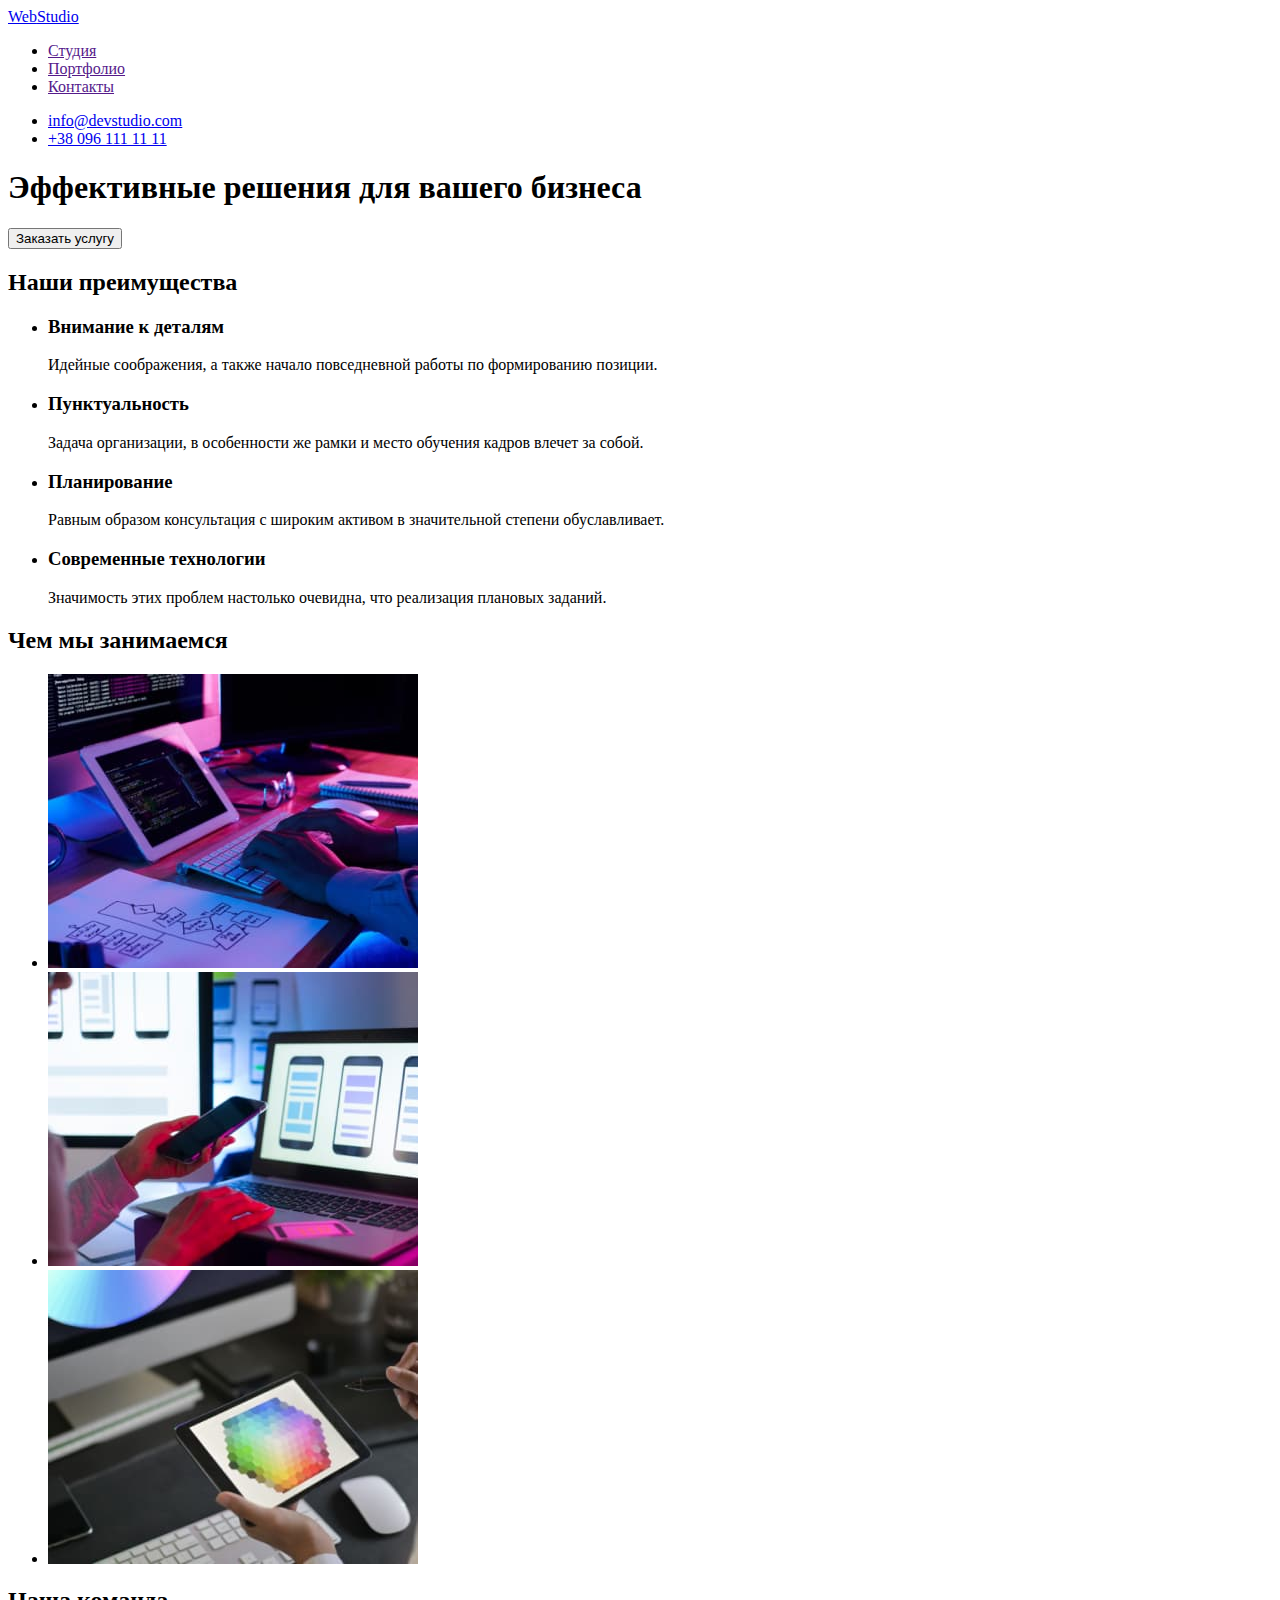
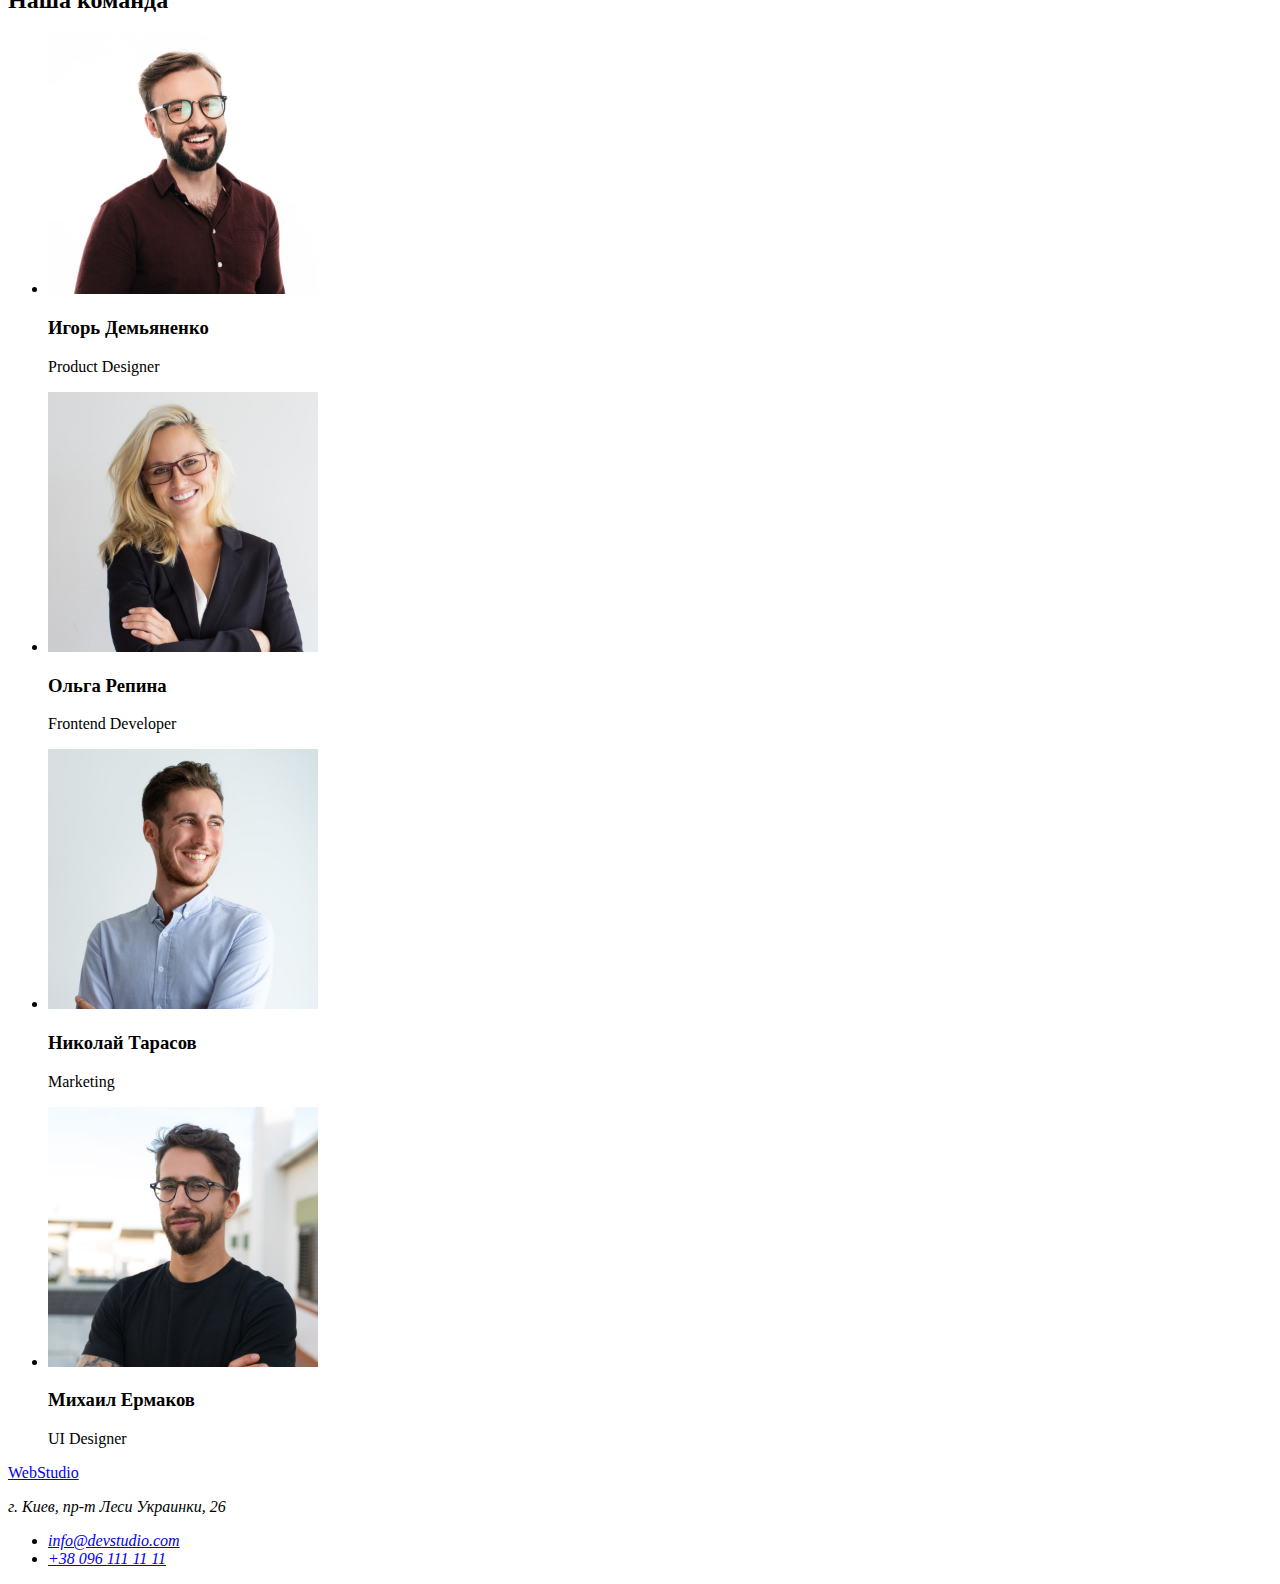
==== index.html @ da5e1a9e "подготовка" ====
<!doctype html>
<html lang="ru">
<head>
    <meta charset="utf-8">
    <meta name="viewport" content="width=device-width, initial-scale=1.0" />
    <title>Studio Main</title>
</head>
<body>
<!-- Шапка страницы -->
<header>
    <nav>
        <a href="#">
            <span>Web</span>Studio
        </a>
        <ul>
            <li> <a href="">Студия</a> </li>
            <li> <a href="">Портфолио</a></li>
            <li> <a href="">Контакты</a></li>
        </ul>
    </nav>
        <ul>
            <li> <a href="mailto:info@devstudio.com">info@devstudio.com</a> </li>
            <li> <a href="tel:+380961111111">+38 096 111 11 11</a> </li>
        </ul>
    
</header>

<main>
<!-- Герой -->
<section>
    <h1>Эффективные решения для вашего бизнеса</h1>
    <!-- Если кнопка -->
    <button type="button">Заказать услугу</button>

    <!-- Если ссылка -->
    <!-- <a href="">Заказать услугу</a> -->
</section>

<!-- Наши преимущества -->
<section>
    <h2>Наши преимущества</h2> <!--убрать (скрыть) в CSS -->
    <ul>
        <li>
            <h3>Внимание к деталям</h3>
            <p>Идейные соображения, а также начало повседневной работы по формированию позиции.</p>
        </li>
        <li>
            <h3>Пунктуальность</h3>
            <p>Задача организации, в особенности же рамки и место обучения кадров влечет за собой.</p>
        </li>
        <li>
            <h3>Планирование</h3>
            <p>Равным образом консультация с широким активом в значительной степени обуславливает.</p>
        </li>
        <li>
            <h3>Современные технологии</h3>
            <p>Значимость этих проблем настолько очевидна, что реализация плановых заданий.</p>
        </li>
    </ul>
</section>

<!-- Чем занимаемся -->
<section>
    <h2>Чем мы занимаемся</h2>
    <ul>
       <li><img src="/images/1-develop.jpg" alt="Процесс расработки проекта" width="370"/></li>
       <li><img src="/images/2-mobile.jpg" alt="Адаптация для мобильных устройств" width="370"/></li>
       <li><img src="/images/3-design.jpg" alt="Разработка дизайна" width="370"/></li>
    </ul>
</section>

<!-- Наша команда -->
<section>
    <h2>Наша команда</h2>
    <ul>
        <li>
            <img src="/images/4-Ihor-Demianko.jpg" alt="фото Игорь Демьяненко" width="270"/>
            <h3>Игорь Демьяненко</h3>
            <p>Product Designer</p>
        </li>
        <li>
            <img src="/images/5-Olga-Repina.jpg" alt="фото Ольга Репина" width="270"/>
            <h3>Ольга Репина</h3>
            <p>Frontend Developer</p>
        </li>
        <li>
            <img src="/images/6-Nicolay-Tarasov.jpg" alt="фото Николай Тарасов" width="270"/>
            <h3>Николай Тарасов</h3>
            <p>Marketing</p>
        </li>
        <li>
            <img src="/images/7-Mike-Ermakov.jpg" alt="фото Михаил Ермаков" width="270"/>
            <h3>Михаил Ермаков</h3>
            <p>UI Designer</p>
        </li>
    </ul>
</section>
</main>

<!-- Подвал -->
<footer>
    <a href="#">
        <span>Web</span>Studio
    </a>
    <address>
        <p>г. Киев, пр-т Леси Украинки, 26</p>
        <ul>
            <li> <a href="mailto:info@devstudio.com">info@devstudio.com</a> </li>
            <li> <a href="tel:+380961111111">+38 096 111 11 11</a> </li>
        </ul>
    </address>
</footer>

</body>

</html>
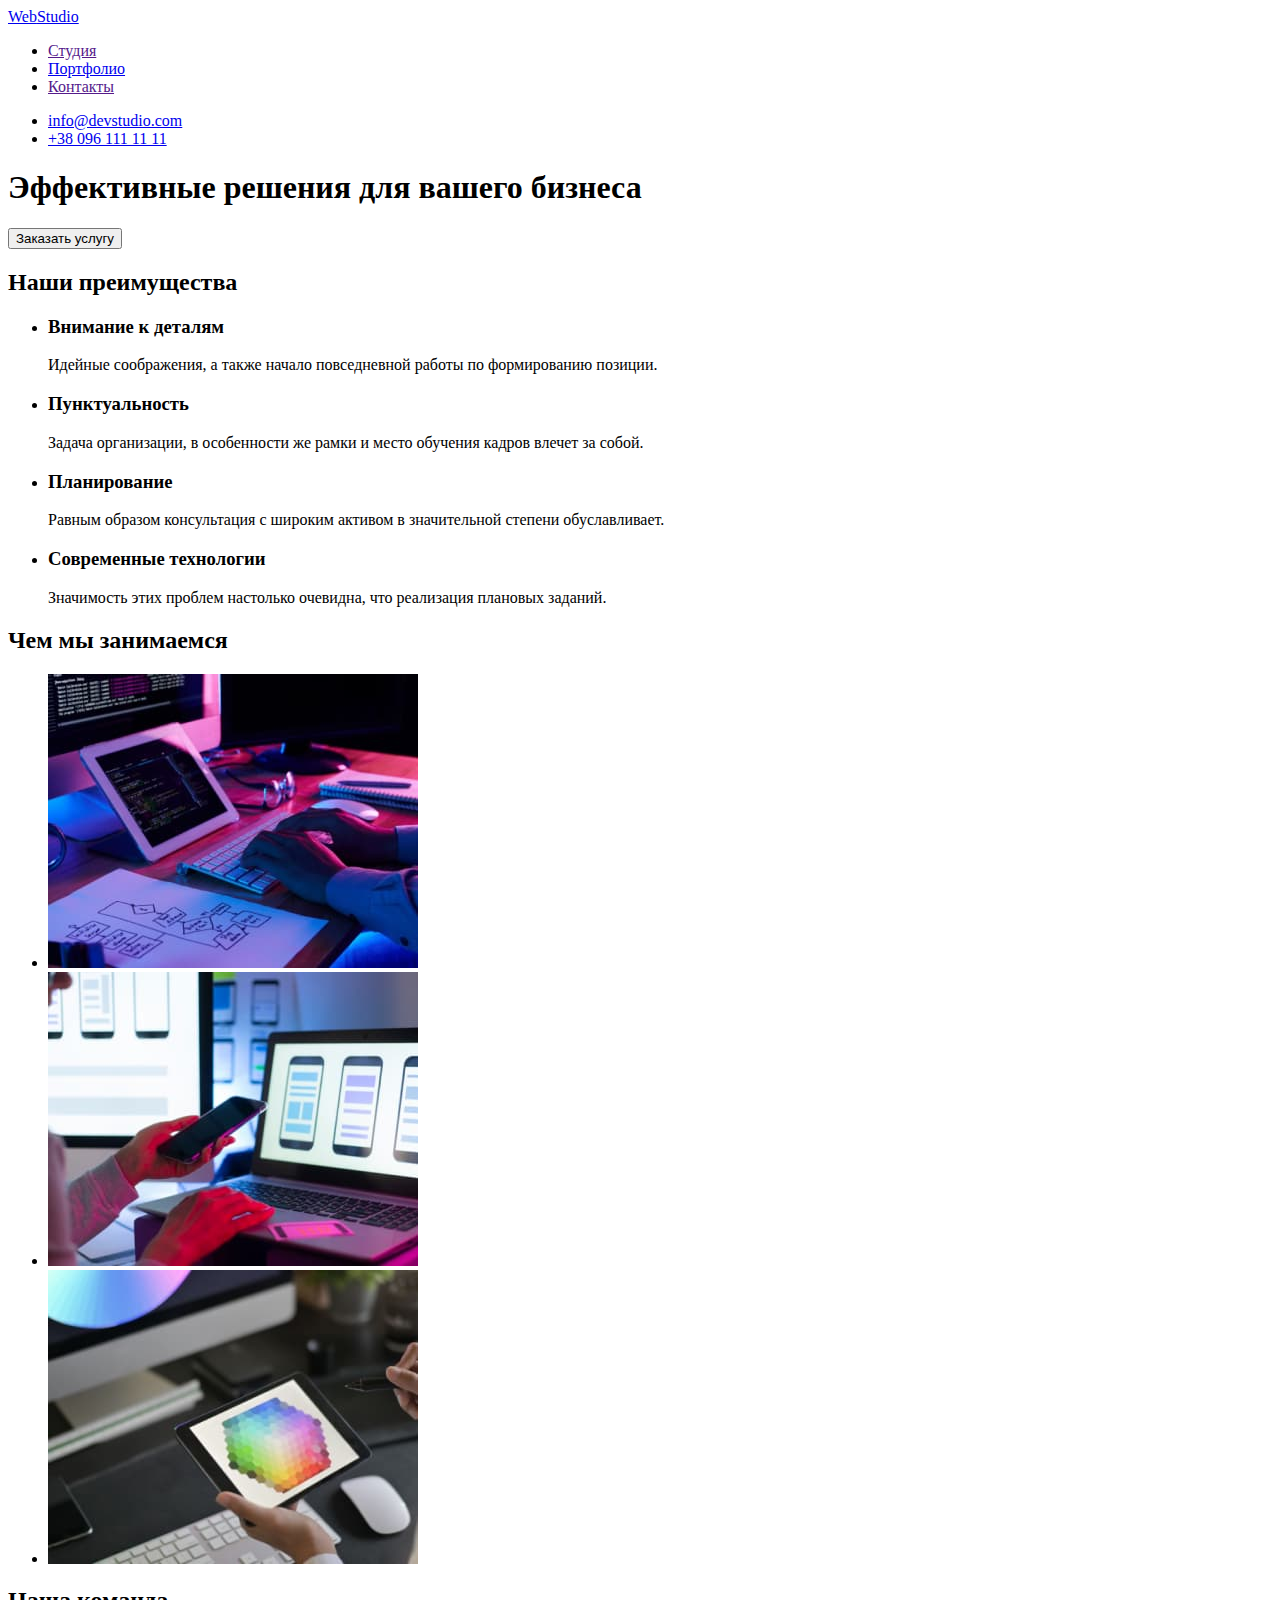
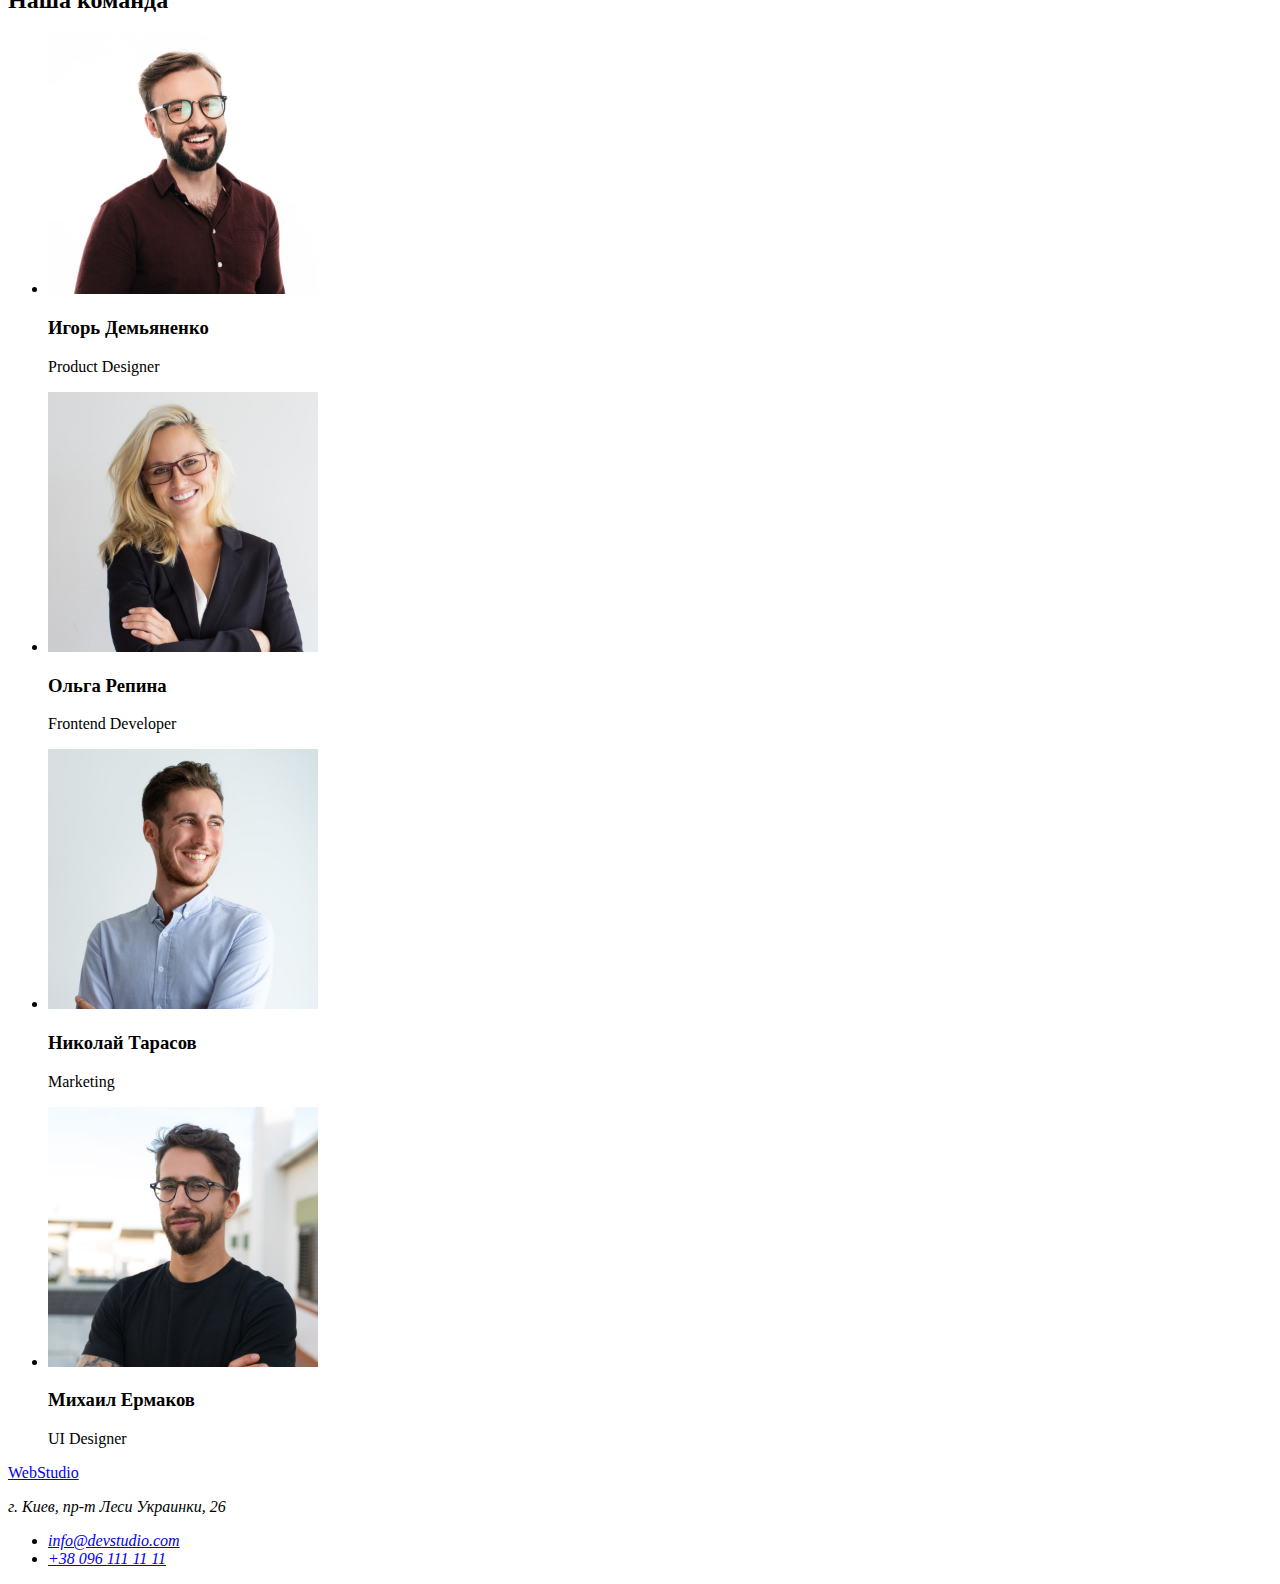
==== commit ed3abe54: "ДЗ-2 HTML разметка страниц" ====
--- a/index.html
+++ b/index.html
@@ -14,7 +14,7 @@
         </a>
         <ul>
             <li> <a href="">Студия</a> </li>
-            <li> <a href="">Портфолио</a></li>
+            <li> <a href="/portfolio.html">Портфолио</a></li>
             <li> <a href="">Контакты</a></li>
         </ul>
     </nav>
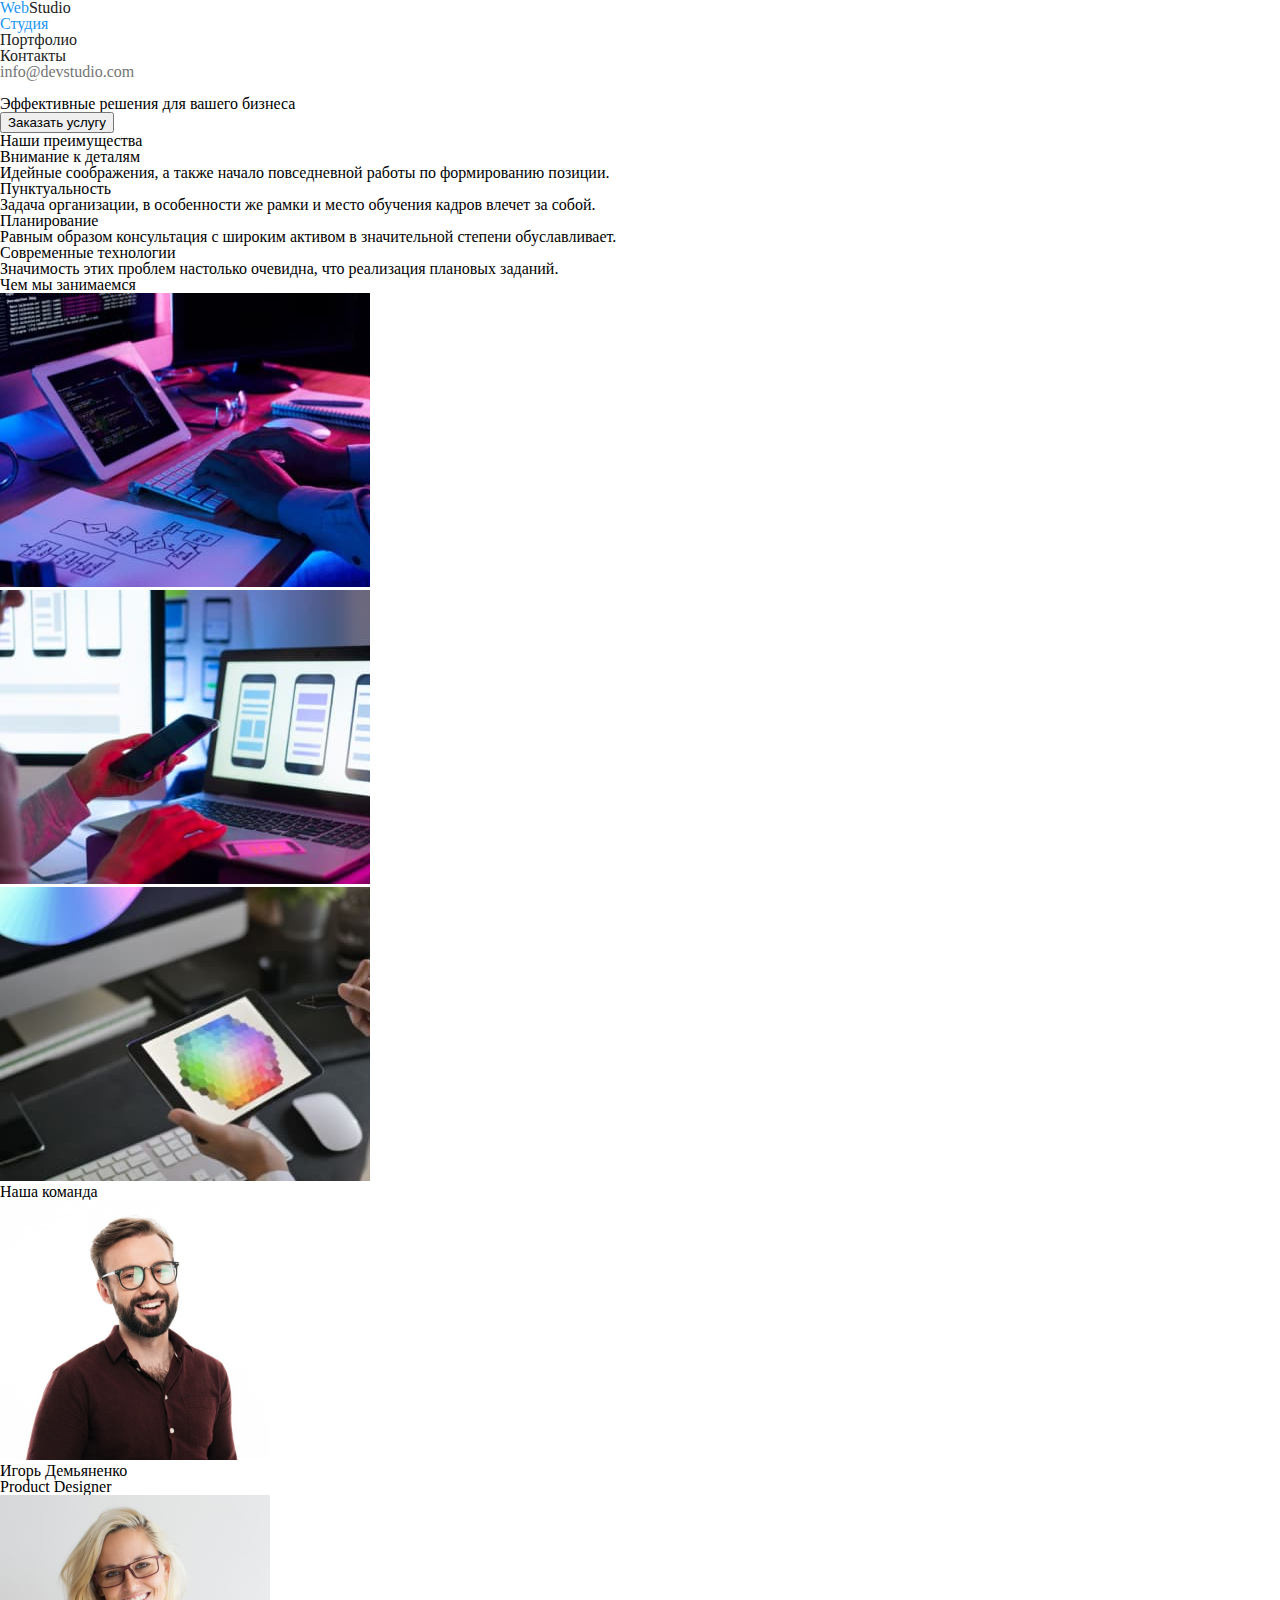
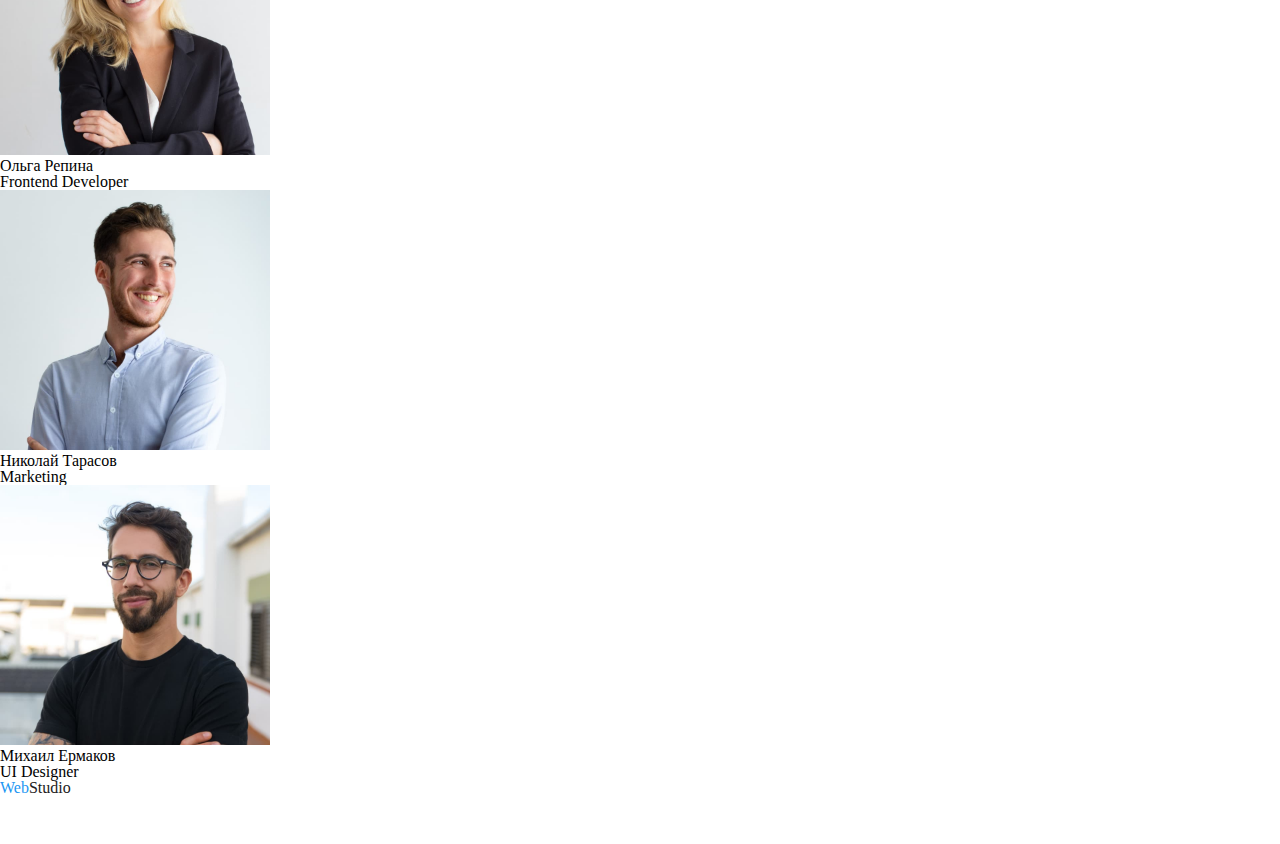
==== commit 1b21a2d2: "Цвета Header&Footer" ====
--- a/index.html
+++ b/index.html
@@ -3,40 +3,40 @@
 <head>
     <meta charset="utf-8">
     <meta name="viewport" content="width=device-width, initial-scale=1.0" />
+    <!-- <link rel="stylesheet" href="./css/normalize.css" /> -->
+    <link rel="stylesheet" href="./css/css-reset.css">
+    <link rel="stylesheet" href="./css/styles.css" />
     <title>Studio Main</title>
 </head>
 <body>
-<!-- Шапка страницы -->
-<header>
+<!-- Page header -->
+<header class="page-header">
     <nav>
-        <a href="#">
-            <span>Web</span>Studio
+        <a href="#" class="header-logo link">
+            <span class="colorized">Web</span>Studio
         </a>
-        <ul>
-            <li> <a href="">Студия</a> </li>
-            <li> <a href="/portfolio.html">Портфолио</a></li>
-            <li> <a href="">Контакты</a></li>
+        <ul class="site-nav list">
+            <li> <a href="" class="link current">Студия</a> </li>
+            <li> <a href="./portfolio.html" class="link">Портфолио</a></li>
+            <li> <a href="" class="link">Контакты</a></li>
         </ul>
     </nav>
-        <ul>
-            <li> <a href="mailto:info@devstudio.com">info@devstudio.com</a> </li>
-            <li> <a href="tel:+380961111111">+38 096 111 11 11</a> </li>
+        <ul class="contact list">
+            <li> <a href="mailto:info@devstudio.com" class="mail link">info@devstudio.com</a> </li>
+            <li> <a href="tel:+380961111111" class="tel link">+38 096 111 11 11</a> </li>
         </ul>
     
 </header>
 
 <main>
-<!-- Герой -->
+<!-- Hero -->
 <section>
     <h1>Эффективные решения для вашего бизнеса</h1>
     <!-- Если кнопка -->
     <button type="button">Заказать услугу</button>
-
-    <!-- Если ссылка -->
-    <!-- <a href="">Заказать услугу</a> -->
 </section>
 
-<!-- Наши преимущества -->
+<!-- Our advantages -->
 <section>
     <h2>Наши преимущества</h2> <!--убрать (скрыть) в CSS -->
     <ul>
@@ -59,37 +59,37 @@
     </ul>
 </section>
 
-<!-- Чем занимаемся -->
+<!-- Features -->
 <section>
     <h2>Чем мы занимаемся</h2>
     <ul>
-       <li><img src="/images/1-develop.jpg" alt="Процесс расработки проекта" width="370"/></li>
-       <li><img src="/images/2-mobile.jpg" alt="Адаптация для мобильных устройств" width="370"/></li>
-       <li><img src="/images/3-design.jpg" alt="Разработка дизайна" width="370"/></li>
+       <li><img src="./images/1-develop.jpg" alt="Процесс расработки проекта" width="370"/></li>
+       <li><img src="./images/2-mobile.jpg" alt="Адаптация для мобильных устройств" width="370"/></li>
+       <li><img src="./images/3-design.jpg" alt="Разработка дизайна" width="370"/></li>
     </ul>
 </section>
 
-<!-- Наша команда -->
+<!-- Our team -->
 <section>
     <h2>Наша команда</h2>
     <ul>
         <li>
-            <img src="/images/4-Ihor-Demianko.jpg" alt="фото Игорь Демьяненко" width="270"/>
+            <img src="./images/4-Ihor-Demianko.jpg" alt="фото Игорь Демьяненко" width="270"/>
             <h3>Игорь Демьяненко</h3>
             <p>Product Designer</p>
         </li>
         <li>
-            <img src="/images/5-Olga-Repina.jpg" alt="фото Ольга Репина" width="270"/>
+            <img src="./images/5-Olga-Repina.jpg" alt="фото Ольга Репина" width="270"/>
             <h3>Ольга Репина</h3>
             <p>Frontend Developer</p>
         </li>
         <li>
-            <img src="/images/6-Nicolay-Tarasov.jpg" alt="фото Николай Тарасов" width="270"/>
+            <img src="./images/6-Nicolay-Tarasov.jpg" alt="фото Николай Тарасов" width="270"/>
             <h3>Николай Тарасов</h3>
             <p>Marketing</p>
         </li>
         <li>
-            <img src="/images/7-Mike-Ermakov.jpg" alt="фото Михаил Ермаков" width="270"/>
+            <img src="./images/7-Mike-Ermakov.jpg" alt="фото Михаил Ермаков" width="270"/>
             <h3>Михаил Ермаков</h3>
             <p>UI Designer</p>
         </li>
@@ -97,16 +97,16 @@
 </section>
 </main>
 
-<!-- Подвал -->
-<footer>
-    <a href="#">
-        <span>Web</span>Studio
+<!-- Footer -->
+<footer class="page-footer">
+    <a href="#" class="footer-logo link">
+        <span class="colorized">Web</span>Studio
     </a>
-    <address>
-        <p>г. Киев, пр-т Леси Украинки, 26</p>
+    <address class="footer-address">
+        <p class="location">г. Киев, пр-т Леси Украинки, 26</p>
         <ul>
-            <li> <a href="mailto:info@devstudio.com">info@devstudio.com</a> </li>
-            <li> <a href="tel:+380961111111">+38 096 111 11 11</a> </li>
+            <li> <a href="mailto:info@devstudio.com" class="mail link">info@devstudio.com</a> </li>
+            <li> <a href="tel:+380961111111" class="tel link">+38 096 111 11 11</a> </li>
         </ul>
     </address>
 </footer>
--- a/css/styles.css
+++ b/css/styles.css
@@ -0,0 +1,101 @@
+/* палитра
+цвет логотипа, фон кнопки, активная ссылка навигации, 
+ховер мэйла (синий) #2196F3
+
+фон Button (Hover) (оттенок синего) #188CE8
+
+текст кнопки, заголовок героя  (белый) #FFFFFF 
+
++ фон секции-героя и футера (темный) #2F303A
+
++ основной цвет текста (черный) #212121
+
+цвет текста в параграфах, телефон и мэйл в хедере (серый) #757575
+
+цвет фона иконок наша команда (белый) #FFFFFF
+
+цвет фона секции наша команда #F5F4FA
+
+Портфолио:
+фон кнопки фильтра #F5F4FA
++цвет мэйла и тел в футере  rgba(255, 255, 255, 0.6);
+
+*/
+:root {
+  --primary-white-color: #ffffff;
+  --logo-colorized-symbols: #2196f3;
+  --page-bg-color: #ffffff;
+  --hero-bg-color: #2f303a;
+  --section-bg-color: #f5f4fa;
+  --current-page-color: #2196f3;
+  --current-btn-color: #2196f3;
+  --btn-hover-color: #188ce8;
+  --btn-bg-color: #f5f4fa;
+  --primary-text-color: #757575;
+  --title-text-color: #212121;
+  --footer-adress-color: rgba(255, 255, 255, 0.6);
+  --btn-bg-color: #f5f4fa;
+}
+
+/*::::::::::::::Body Styles:::::::::::::::::::::::*/
+.link {
+  text-decoration: none;
+}
+.list {
+  list-style: none;
+}
+/* ___Page header___ */
+
+/* Logo */
+.header-logo {
+  color: var(--title-text-color);
+}
+.header-logo .colorized {
+  color: var(--logo-colorized-symbols);
+}
+
+/* Site nav */
+.site-nav .link {
+  color: var(--title-text-color);
+}
+.site-nav .link:hover,
+.site-nav .link:focus {
+  color: var(--current-page-color);
+}
+.site-nav .link.current {
+  color: var(--current-page-color);
+}
+
+/* Contact */
+.contact .mail,
+.tel {
+  color: var(--primary-text-color);
+}
+.contact .mail:hover,
+.contact .mail:focus {
+  color: var(--current-page-color);
+}
+
+/*___Page Footer____*/
+
+/* Logo */
+.page-footer {
+}
+.footer-logo {
+  color: var(--title-text-color);
+}
+.footer-logo .colorized {
+  color: var(--logo-colorized-symbols);
+}
+
+/* Address */
+.footer-address {
+  color: var(--footer-adress-color);
+}
+.location {
+  color: var(--primary-white-color);
+}
+.mail,
+.tel {
+  color: var(--footer-adress-color);
+}
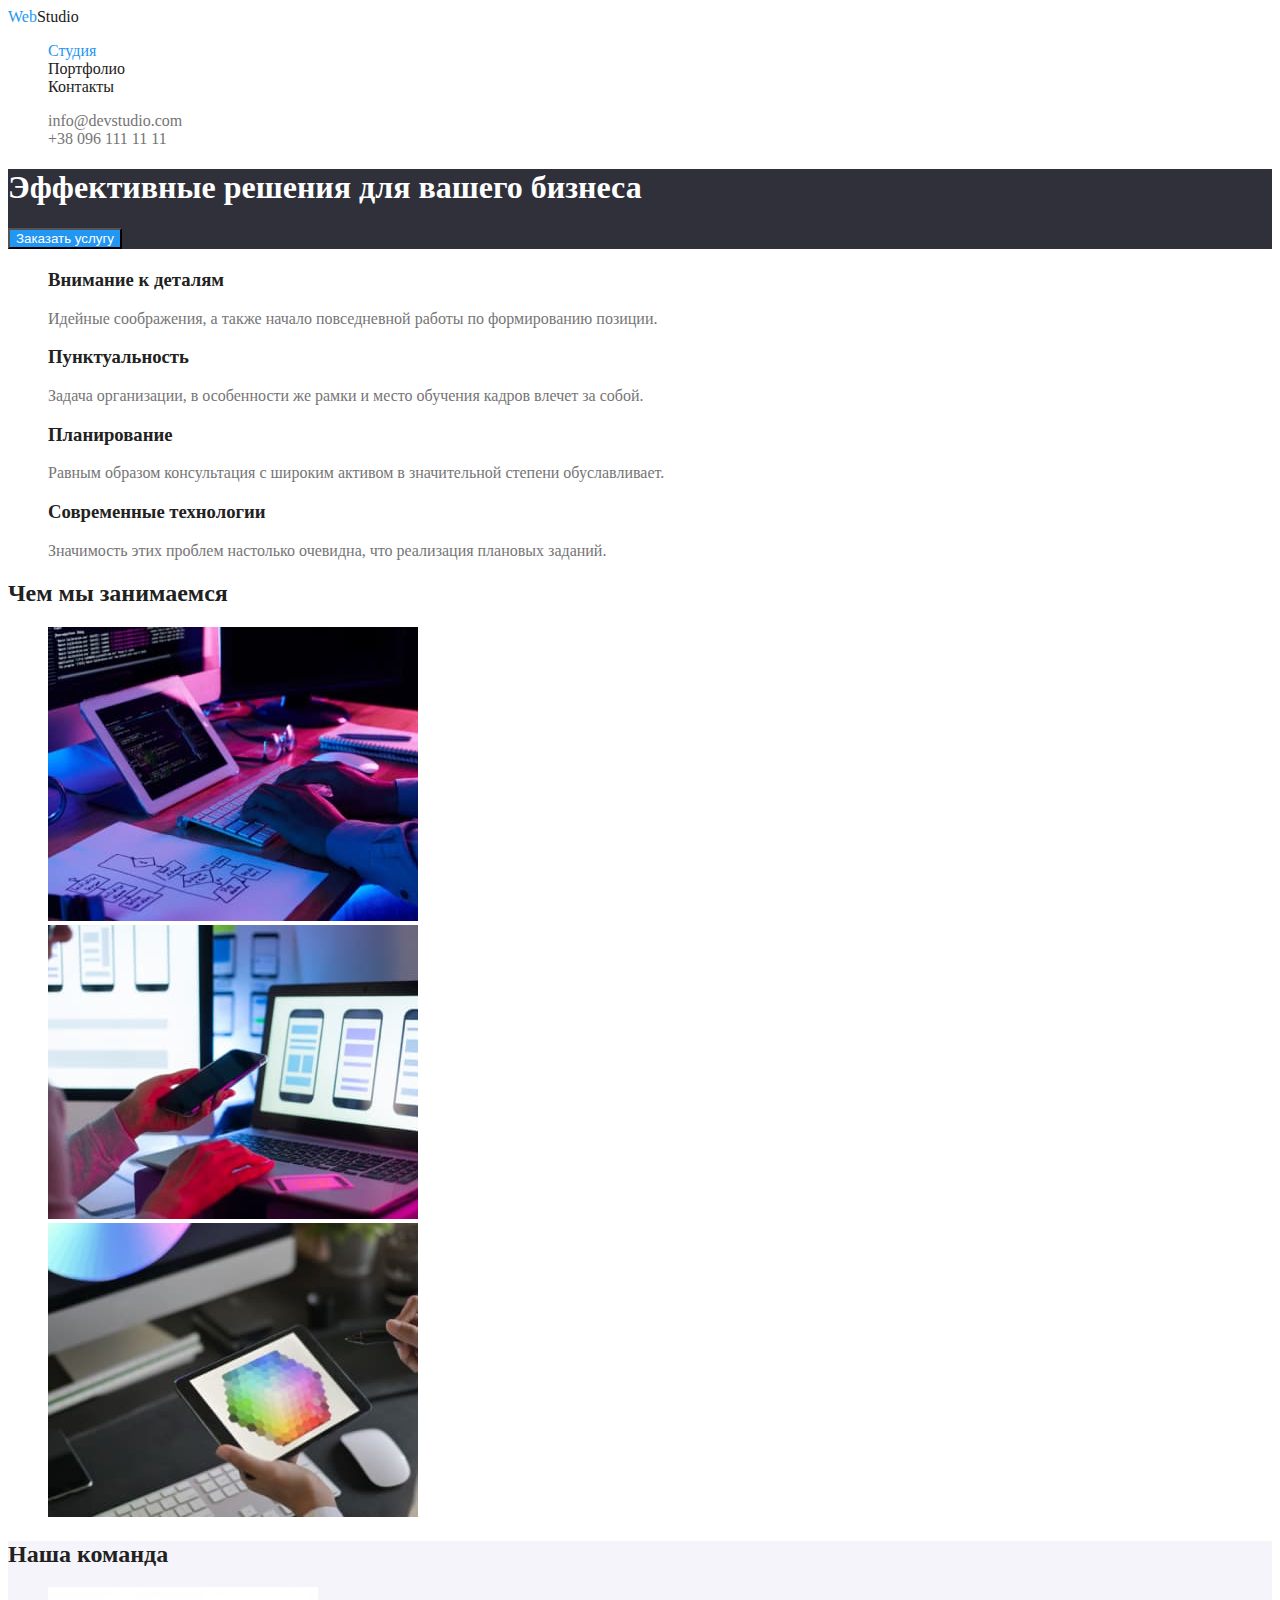
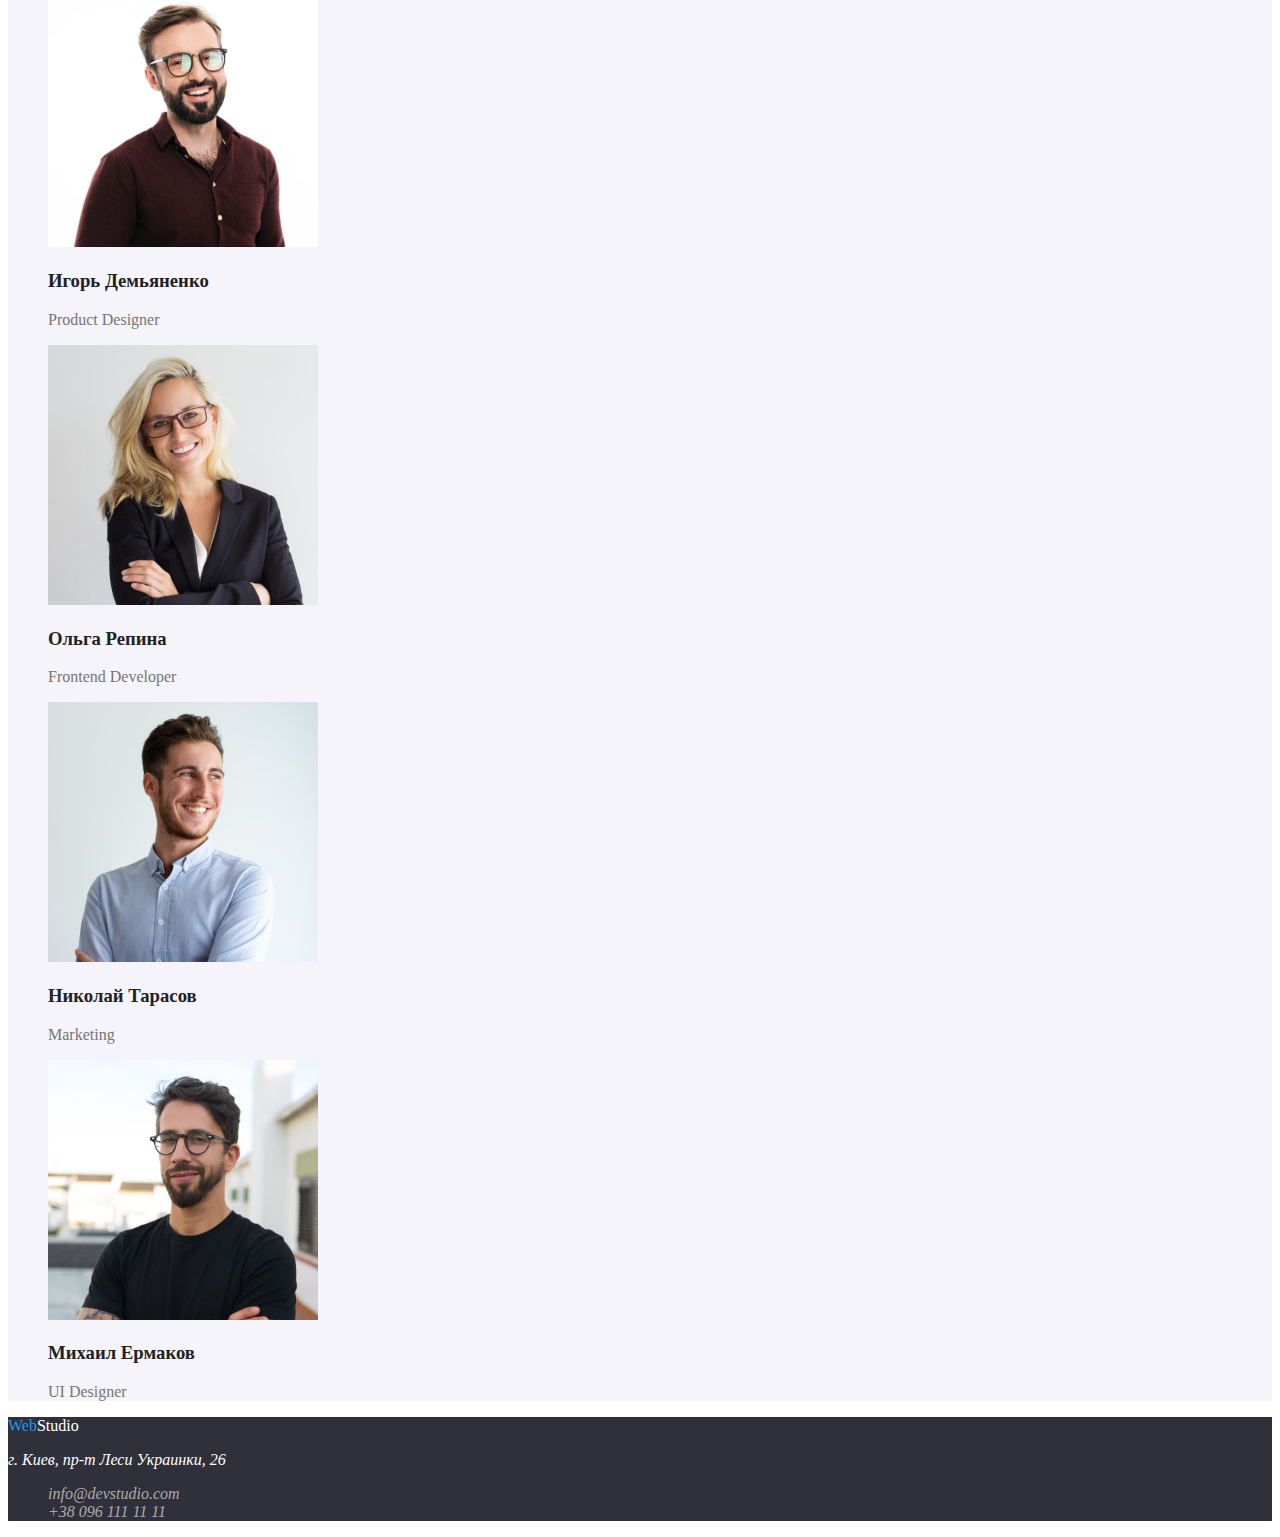
==== commit 4cd2290a: "Задали цвет на страницах без шрифтов" ====
--- a/index.html
+++ b/index.html
@@ -4,8 +4,10 @@
     <meta charset="utf-8">
     <meta name="viewport" content="width=device-width, initial-scale=1.0" />
     <!-- <link rel="stylesheet" href="./css/normalize.css" /> -->
-    <link rel="stylesheet" href="./css/css-reset.css">
+    <!-- <link rel="stylesheet" href="./css/css-reset.css"> -->
     <link rel="stylesheet" href="./css/styles.css" />
+    <link href="https://fonts.googleapis.com/css2?family=Raleway:wght@700&family=Roboto:wght@400;500;700;900&display=swap"
+        rel="stylesheet">
     <title>Studio Main</title>
 </head>
 <body>
@@ -30,39 +32,39 @@
 
 <main>
 <!-- Hero -->
-<section>
-    <h1>Эффективные решения для вашего бизнеса</h1>
+<section class="hero">
+    <h1 class="hero-title">Эффективные решения для вашего бизнеса</h1>
     <!-- Если кнопка -->
-    <button type="button">Заказать услугу</button>
+    <button type="button" class="btn-hero">Заказать услугу</button>
 </section>
 
 <!-- Our advantages -->
-<section>
-    <h2>Наши преимущества</h2> <!--убрать (скрыть) в CSS -->
-    <ul>
+<section class="sectiom">
+    <h2 class="section-title"><span class="hide">Наши преимущества</span></h2> <!--убрать (скрыть) в CSS -->
+    <ul class="advantage list">
         <li>
-            <h3>Внимание к деталям</h3>
+            <h3 class="title">Внимание к деталям</h3>
             <p>Идейные соображения, а также начало повседневной работы по формированию позиции.</p>
         </li>
         <li>
-            <h3>Пунктуальность</h3>
+            <h3 class="title">Пунктуальность</h3>
             <p>Задача организации, в особенности же рамки и место обучения кадров влечет за собой.</p>
         </li>
         <li>
-            <h3>Планирование</h3>
+            <h3 class="title">Планирование</h3>
             <p>Равным образом консультация с широким активом в значительной степени обуславливает.</p>
         </li>
         <li>
-            <h3>Современные технологии</h3>
+            <h3 class="title">Современные технологии</h3>
             <p>Значимость этих проблем настолько очевидна, что реализация плановых заданий.</p>
         </li>
     </ul>
 </section>
 
 <!-- Features -->
-<section>
-    <h2>Чем мы занимаемся</h2>
-    <ul>
+<section class="section">
+    <h2 class="section-title">Чем мы занимаемся</h2>
+    <ul class="featore list">
        <li><img src="./images/1-develop.jpg" alt="Процесс расработки проекта" width="370"/></li>
        <li><img src="./images/2-mobile.jpg" alt="Адаптация для мобильных устройств" width="370"/></li>
        <li><img src="./images/3-design.jpg" alt="Разработка дизайна" width="370"/></li>
@@ -70,27 +72,27 @@
 </section>
 
 <!-- Our team -->
-<section>
-    <h2>Наша команда</h2>
-    <ul>
+<section class="section dimm">
+    <h2 class="section-title">Наша команда</h2>
+    <ul class="team list">
         <li>
             <img src="./images/4-Ihor-Demianko.jpg" alt="фото Игорь Демьяненко" width="270"/>
-            <h3>Игорь Демьяненко</h3>
+            <h3 class="title">Игорь Демьяненко</h3>
             <p>Product Designer</p>
         </li>
         <li>
             <img src="./images/5-Olga-Repina.jpg" alt="фото Ольга Репина" width="270"/>
-            <h3>Ольга Репина</h3>
+            <h3 class="title">Ольга Репина</h3>
             <p>Frontend Developer</p>
         </li>
         <li>
             <img src="./images/6-Nicolay-Tarasov.jpg" alt="фото Николай Тарасов" width="270"/>
-            <h3>Николай Тарасов</h3>
+            <h3 class="title">Николай Тарасов</h3>
             <p>Marketing</p>
         </li>
         <li>
             <img src="./images/7-Mike-Ermakov.jpg" alt="фото Михаил Ермаков" width="270"/>
-            <h3>Михаил Ермаков</h3>
+            <h3 class="title">Михаил Ермаков</h3>
             <p>UI Designer</p>
         </li>
     </ul>
@@ -104,7 +106,7 @@
     </a>
     <address class="footer-address">
         <p class="location">г. Киев, пр-т Леси Украинки, 26</p>
-        <ul>
+        <ul class="list">
             <li> <a href="mailto:info@devstudio.com" class="mail link">info@devstudio.com</a> </li>
             <li> <a href="tel:+380961111111" class="tel link">+38 096 111 11 11</a> </li>
         </ul>
--- a/css/styles.css
+++ b/css/styles.css
@@ -26,7 +26,7 @@
   --logo-colorized-symbols: #2196f3;
   --page-bg-color: #ffffff;
   --hero-bg-color: #2f303a;
-  --section-bg-color: #f5f4fa;
+  --dimm-bg-color: #f5f4fa;
   --current-page-color: #2196f3;
   --current-btn-color: #2196f3;
   --btn-hover-color: #188ce8;
@@ -44,7 +44,19 @@
 .list {
   list-style: none;
 }
-/* ___Page header___ */
+.hide {
+  display: none;
+}
+body {
+  background-color: var(--page-bg-color);
+  color: var(--primary-text-color);
+}
+.section-title,
+.title {
+  color: var(--title-text-color);
+}
+
+/* <<<<<< Page header >>>>> */
 
 /* Logo */
 .header-logo {
@@ -68,30 +80,31 @@
 
 /* Contact */
 .contact .mail,
-.tel {
+.contact .tel {
   color: var(--primary-text-color);
 }
 .contact .mail:hover,
-.contact .mail:focus {
+.contact .mail:focus,
+.contact .tel:hover,
+.contact .tel:focus {
   color: var(--current-page-color);
 }
 
-/*___Page Footer____*/
-
+/*<<<<<< Page Footer >>>>>>>>*/
+.page-footer {
+  background-color: var(--hero-bg-color);
+}
 /* Logo */
 .page-footer {
 }
 .footer-logo {
-  color: var(--title-text-color);
+  color: var(--primary-white-color);
 }
 .footer-logo .colorized {
   color: var(--logo-colorized-symbols);
 }
 
 /* Address */
-.footer-address {
-  color: var(--footer-adress-color);
-}
 .location {
   color: var(--primary-white-color);
 }
@@ -99,3 +112,39 @@
 .tel {
   color: var(--footer-adress-color);
 }
+
+/* <<<<< Page Main >>>>> */
+
+/* Hero */
+.hero {
+  color: var(--primary-white-color);
+  background-color: var(--hero-bg-color);
+}
+.btn-hero {
+  color: var(--primary-white-color);
+  background-color: var(--current-btn-color);
+}
+.btn-hero:hover,
+.btn-hero:focus {
+  color: var(--primary-white-color);
+  background-color: var(--btn-hover-color);
+}
+
+/* Our team */
+.section.dimm {
+  background-color: var(--dimm-bg-color);
+}
+
+/* <<<<< Page Portfolio >>>>> */
+
+/* Filter buttons */
+.filt-btn {
+  color: var(--title-text-color);
+  background-color: var(--btn-bg-color);
+}
+.filt-btn:hover,
+.filt-btn:focus,
+.filt-btn.current {
+  color: var(--primary-white-color);
+  background-color: var(--current-btn-color);
+}
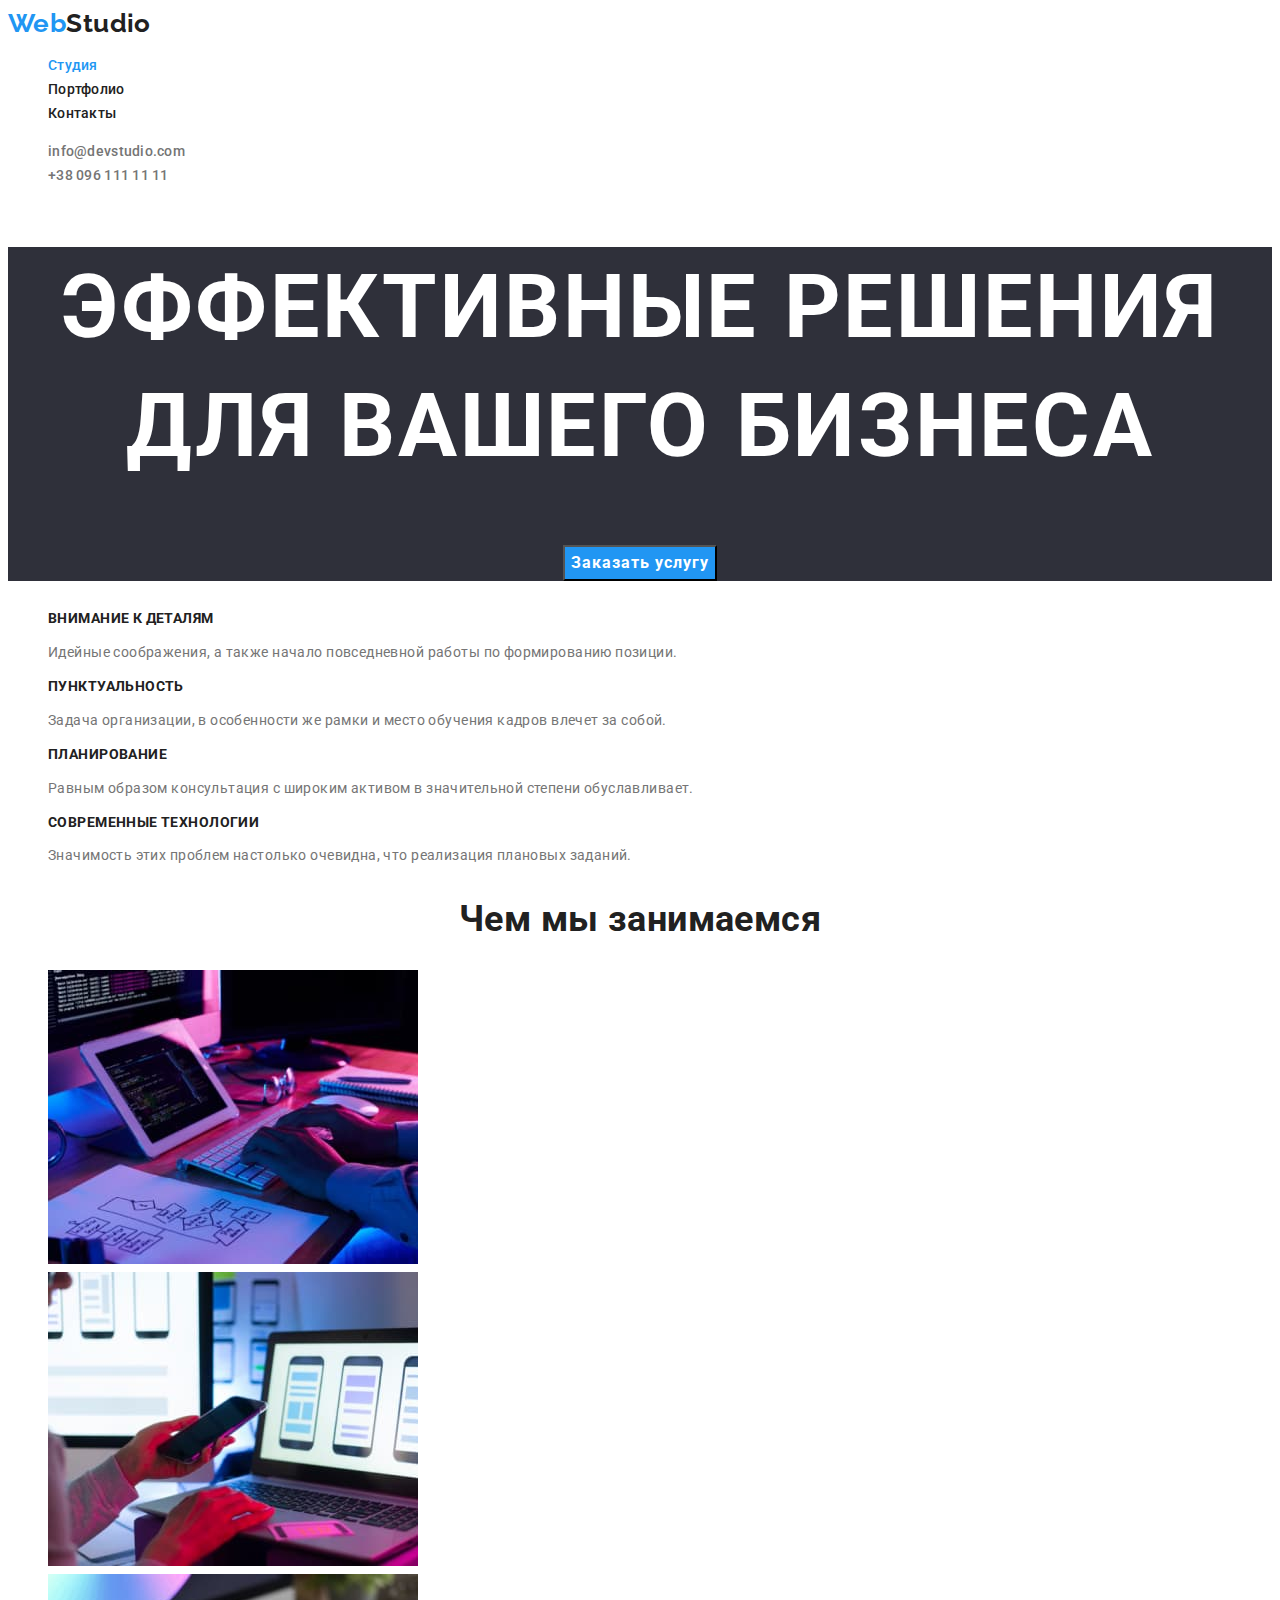
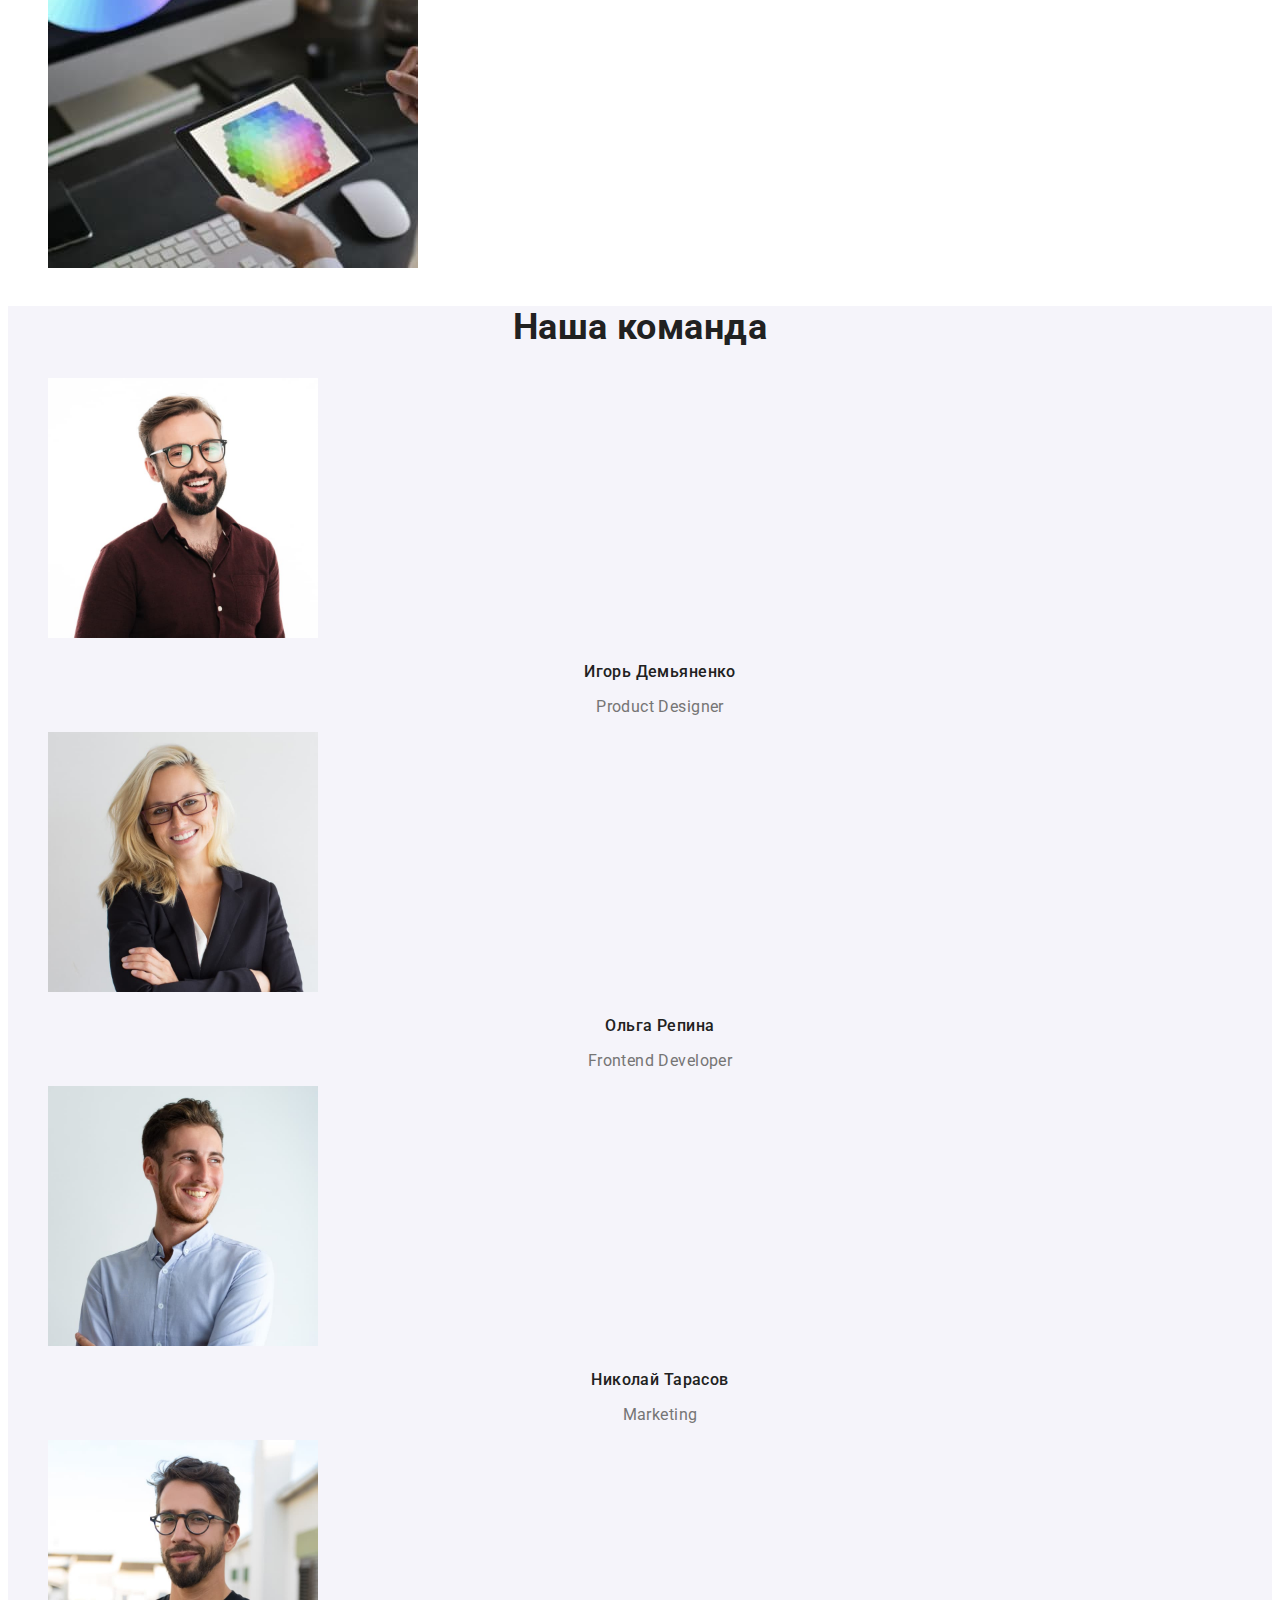
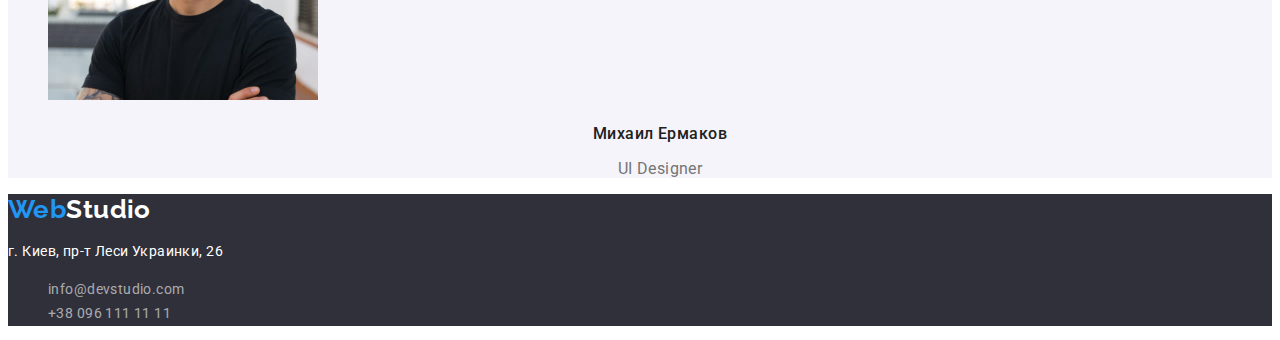
==== commit 2e7b947a: "Подключил шрифты в index.html" ====
--- a/index.html
+++ b/index.html
@@ -3,11 +3,11 @@
 <head>
     <meta charset="utf-8">
     <meta name="viewport" content="width=device-width, initial-scale=1.0" />
-    <!-- <link rel="stylesheet" href="./css/normalize.css" /> -->
     <!-- <link rel="stylesheet" href="./css/css-reset.css"> -->
+    <link 
+    href="https://fonts.googleapis.com/css2?family=Raleway:wght@700&family=Roboto:wght@400;500;700;900&display=swap"
+    rel="stylesheet">
     <link rel="stylesheet" href="./css/styles.css" />
-    <link href="https://fonts.googleapis.com/css2?family=Raleway:wght@700&family=Roboto:wght@400;500;700;900&display=swap"
-        rel="stylesheet">
     <title>Studio Main</title>
 </head>
 <body>
@@ -41,21 +41,21 @@
 <!-- Our advantages -->
 <section class="sectiom">
     <h2 class="section-title"><span class="hide">Наши преимущества</span></h2> <!--убрать (скрыть) в CSS -->
-    <ul class="advantage list">
+    <ul class="advantage-list list">
         <li>
-            <h3 class="title">Внимание к деталям</h3>
+            <h3 class="title advantage">Внимание к деталям</h3>
             <p>Идейные соображения, а также начало повседневной работы по формированию позиции.</p>
         </li>
         <li>
-            <h3 class="title">Пунктуальность</h3>
+            <h3 class="title advantage">Пунктуальность</h3>
             <p>Задача организации, в особенности же рамки и место обучения кадров влечет за собой.</p>
         </li>
         <li>
-            <h3 class="title">Планирование</h3>
+            <h3 class="title advantage">Планирование</h3>
             <p>Равным образом консультация с широким активом в значительной степени обуславливает.</p>
         </li>
         <li>
-            <h3 class="title">Современные технологии</h3>
+            <h3 class="title advantage">Современные технологии</h3>
             <p>Значимость этих проблем настолько очевидна, что реализация плановых заданий.</p>
         </li>
     </ul>
@@ -64,7 +64,7 @@
 <!-- Features -->
 <section class="section">
     <h2 class="section-title">Чем мы занимаемся</h2>
-    <ul class="featore list">
+    <ul class="feature list">
        <li><img src="./images/1-develop.jpg" alt="Процесс расработки проекта" width="370"/></li>
        <li><img src="./images/2-mobile.jpg" alt="Адаптация для мобильных устройств" width="370"/></li>
        <li><img src="./images/3-design.jpg" alt="Разработка дизайна" width="370"/></li>
@@ -74,26 +74,26 @@
 <!-- Our team -->
 <section class="section dimm">
     <h2 class="section-title">Наша команда</h2>
-    <ul class="team list">
+    <ul class="team-list list">
         <li>
             <img src="./images/4-Ihor-Demianko.jpg" alt="фото Игорь Демьяненко" width="270"/>
-            <h3 class="title">Игорь Демьяненко</h3>
-            <p>Product Designer</p>
+            <h3 class="title team">Игорь Демьяненко</h3>
+            <p class="position">Product Designer</p>
         </li>
         <li>
             <img src="./images/5-Olga-Repina.jpg" alt="фото Ольга Репина" width="270"/>
-            <h3 class="title">Ольга Репина</h3>
-            <p>Frontend Developer</p>
+            <h3 class="title team">Ольга Репина</h3>
+            <p class="position">Frontend Developer</p>
         </li>
         <li>
             <img src="./images/6-Nicolay-Tarasov.jpg" alt="фото Николай Тарасов" width="270"/>
-            <h3 class="title">Николай Тарасов</h3>
-            <p>Marketing</p>
+            <h3 class="title team">Николай Тарасов</h3>
+            <p class="position">Marketing</p>
         </li>
         <li>
             <img src="./images/7-Mike-Ermakov.jpg" alt="фото Михаил Ермаков" width="270"/>
-            <h3 class="title">Михаил Ермаков</h3>
-            <p>UI Designer</p>
+            <h3 class="title team">Михаил Ермаков</h3>
+            <p class="position">UI Designer</p>
         </li>
     </ul>
 </section>
--- a/css/styles.css
+++ b/css/styles.css
@@ -38,20 +38,31 @@
 }
 
 /*::::::::::::::Body Styles:::::::::::::::::::::::*/
-.link {
-  text-decoration: none;
-}
-.list {
-  list-style: none;
-}
-.hide {
-  display: none;
-}
+
 body {
   background-color: var(--page-bg-color);
   color: var(--primary-text-color);
-}
-.section-title,
+
+  font-family: Roboto, sans-serif;
+  letter-spacing: 0.03em;
+  font-size: 14px;
+  line-height: 1.71;
+}
+.list {
+  list-style: none;
+}
+.hide {
+  display: none;
+}
+.section-title {
+  color: var(--title-text-color);
+
+  font-family: Roboto;
+  font-weight: 700;
+  font-size: 36px;
+  line-height: 1.17;
+  text-align: center;
+}
 .title {
   color: var(--title-text-color);
 }
@@ -61,6 +72,12 @@
 /* Logo */
 .header-logo {
   color: var(--title-text-color);
+
+  font-family: Raleway;
+  font-size: 26px;
+  line-height: 1.19;
+  font-weight: 700;
+  text-decoration: none;
 }
 .header-logo .colorized {
   color: var(--logo-colorized-symbols);
@@ -69,11 +86,16 @@
 /* Site nav */
 .site-nav .link {
   color: var(--title-text-color);
+
+  font-family: Roboto;
+  font-weight: 500;
+  font-size: 14px;
+  line-height: 1.14;
+  letter-spacing: 0.02em;
+  text-decoration: none;
 }
 .site-nav .link:hover,
-.site-nav .link:focus {
-  color: var(--current-page-color);
-}
+.site-nav .link:focus,
 .site-nav .link.current {
   color: var(--current-page-color);
 }
@@ -82,6 +104,13 @@
 .contact .mail,
 .contact .tel {
   color: var(--primary-text-color);
+
+  font-family: Roboto;
+  font-weight: 500;
+  font-size: 14px;
+  line-height: 1.14;
+  letter-spacing: 0.02em;
+  text-decoration: none;
 }
 .contact .mail:hover,
 .contact .mail:focus,
@@ -95,22 +124,33 @@
   background-color: var(--hero-bg-color);
 }
 /* Logo */
-.page-footer {
-}
 .footer-logo {
   color: var(--primary-white-color);
+
+  font-family: Raleway;
+  font-size: 26px;
+  line-height: 1.19;
+  font-weight: 700;
+  text-decoration: none;
 }
 .footer-logo .colorized {
   color: var(--logo-colorized-symbols);
 }
 
 /* Address */
-.location {
-  color: var(--primary-white-color);
-}
+.footer-address,
 .mail,
 .tel {
   color: var(--footer-adress-color);
+
+  font-family: Roboto;
+  font-style: normal;
+  font-size: 14px;
+  line-height: 1.71;
+  text-decoration: none;
+}
+.location {
+  color: var(--primary-white-color);
 }
 
 /* <<<<< Page Main >>>>> */
@@ -119,22 +159,58 @@
 .hero {
   color: var(--primary-white-color);
   background-color: var(--hero-bg-color);
+
+  font-family: Roboto;
+  font-weight: 900;
+  font-size: 44px;
+  line-height: 1.36;
+  text-align: center;
+  letter-spacing: 0.06em;
+  text-transform: uppercase;
 }
 .btn-hero {
   color: var(--primary-white-color);
   background-color: var(--current-btn-color);
+
+  font-family: Roboto;
+  font-weight: 700;
+  font-size: 16px;
+  line-height: 1.88;
+  display: flex;
+  letter-spacing: 0.06em;
+
+  margin-left: auto;
+  margin-right: auto;
 }
 .btn-hero:hover,
 .btn-hero:focus {
-  color: var(--primary-white-color);
   background-color: var(--btn-hover-color);
 }
-
+/* Our advantages */
+.title.advantage {
+  font-family: Roboto;
+  font-weight: 700;
+  font-size: 14px;
+  line-height: 1.14;
+  text-transform: uppercase;
+}
 /* Our team */
 .section.dimm {
   background-color: var(--dimm-bg-color);
 }
-
+.title.team {
+  font-family: Roboto;
+  font-weight: 500;
+  font-size: 16px;
+  line-height: 1.19;
+  text-align: center;
+}
+.position {
+  font-family: Roboto;
+  font-size: 16px;
+  line-height: 1.19;
+  text-align: center;
+}
 /* <<<<< Page Portfolio >>>>> */
 
 /* Filter buttons */
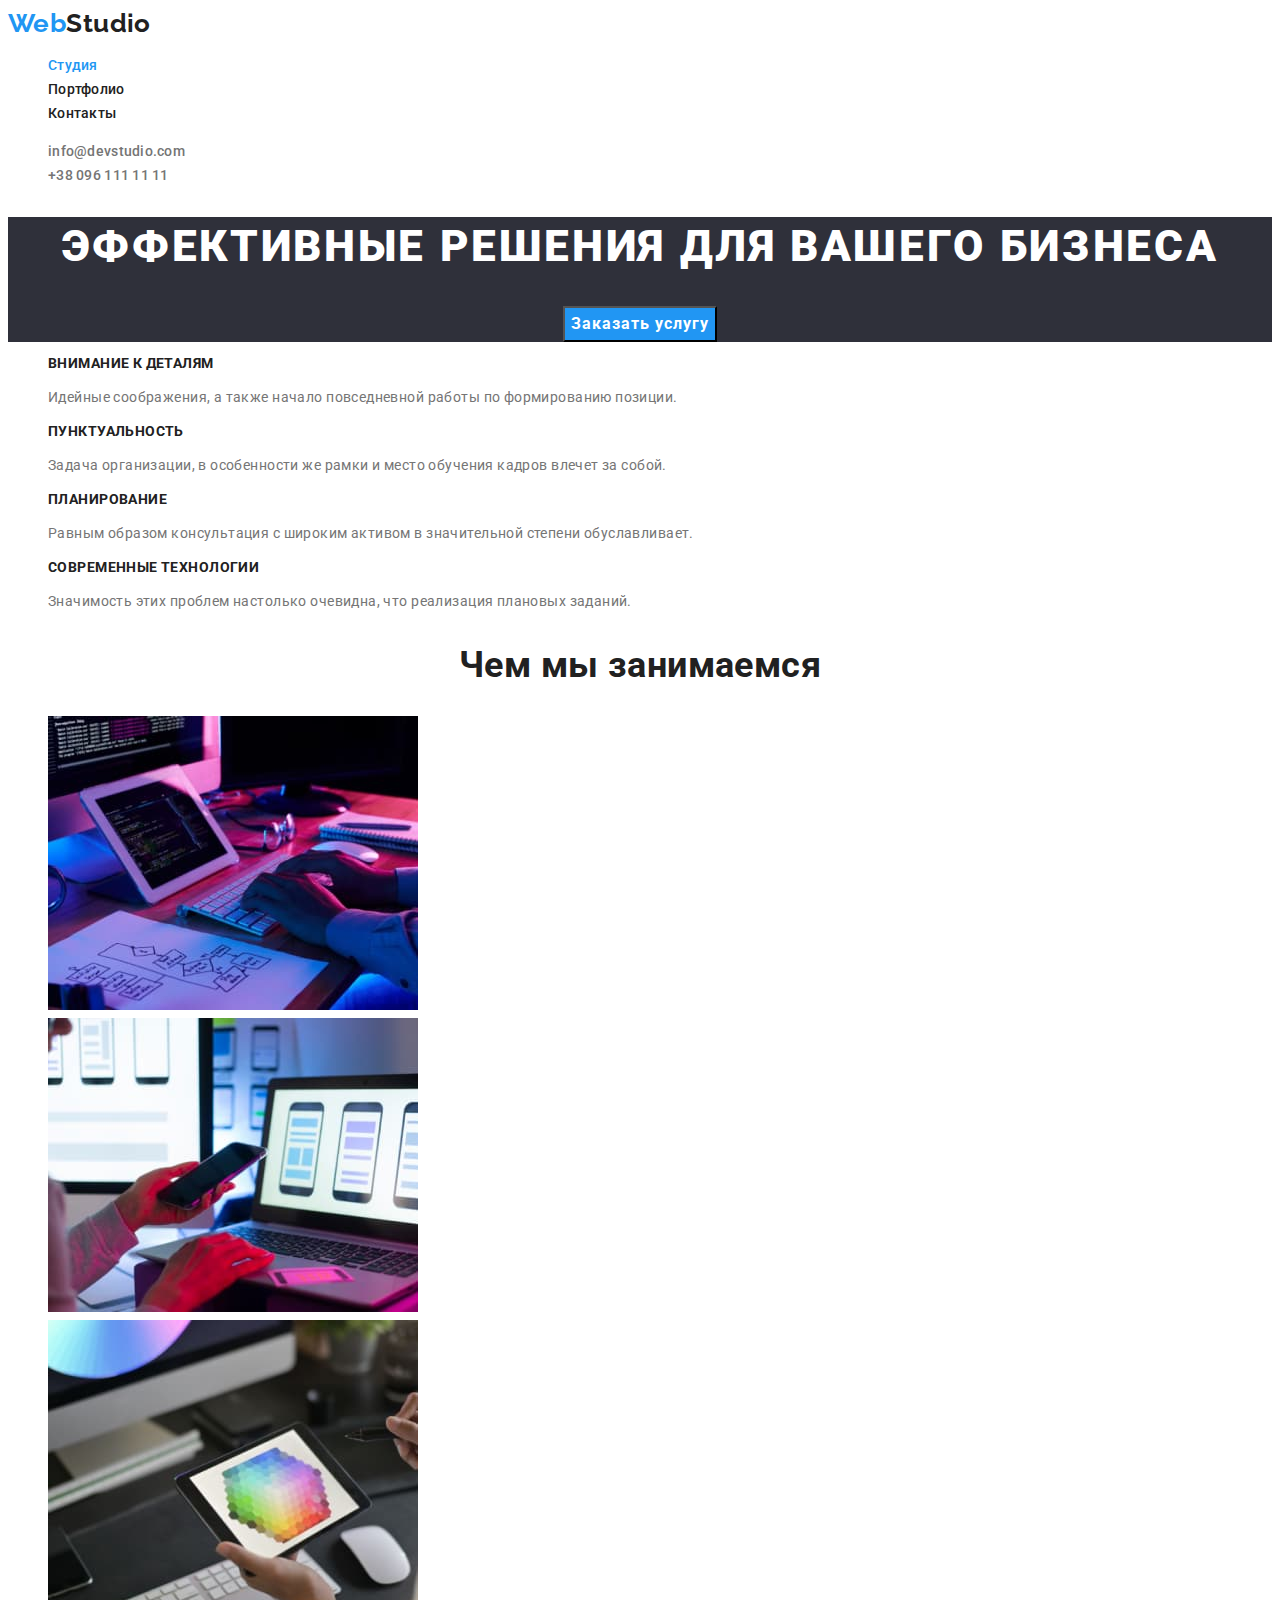
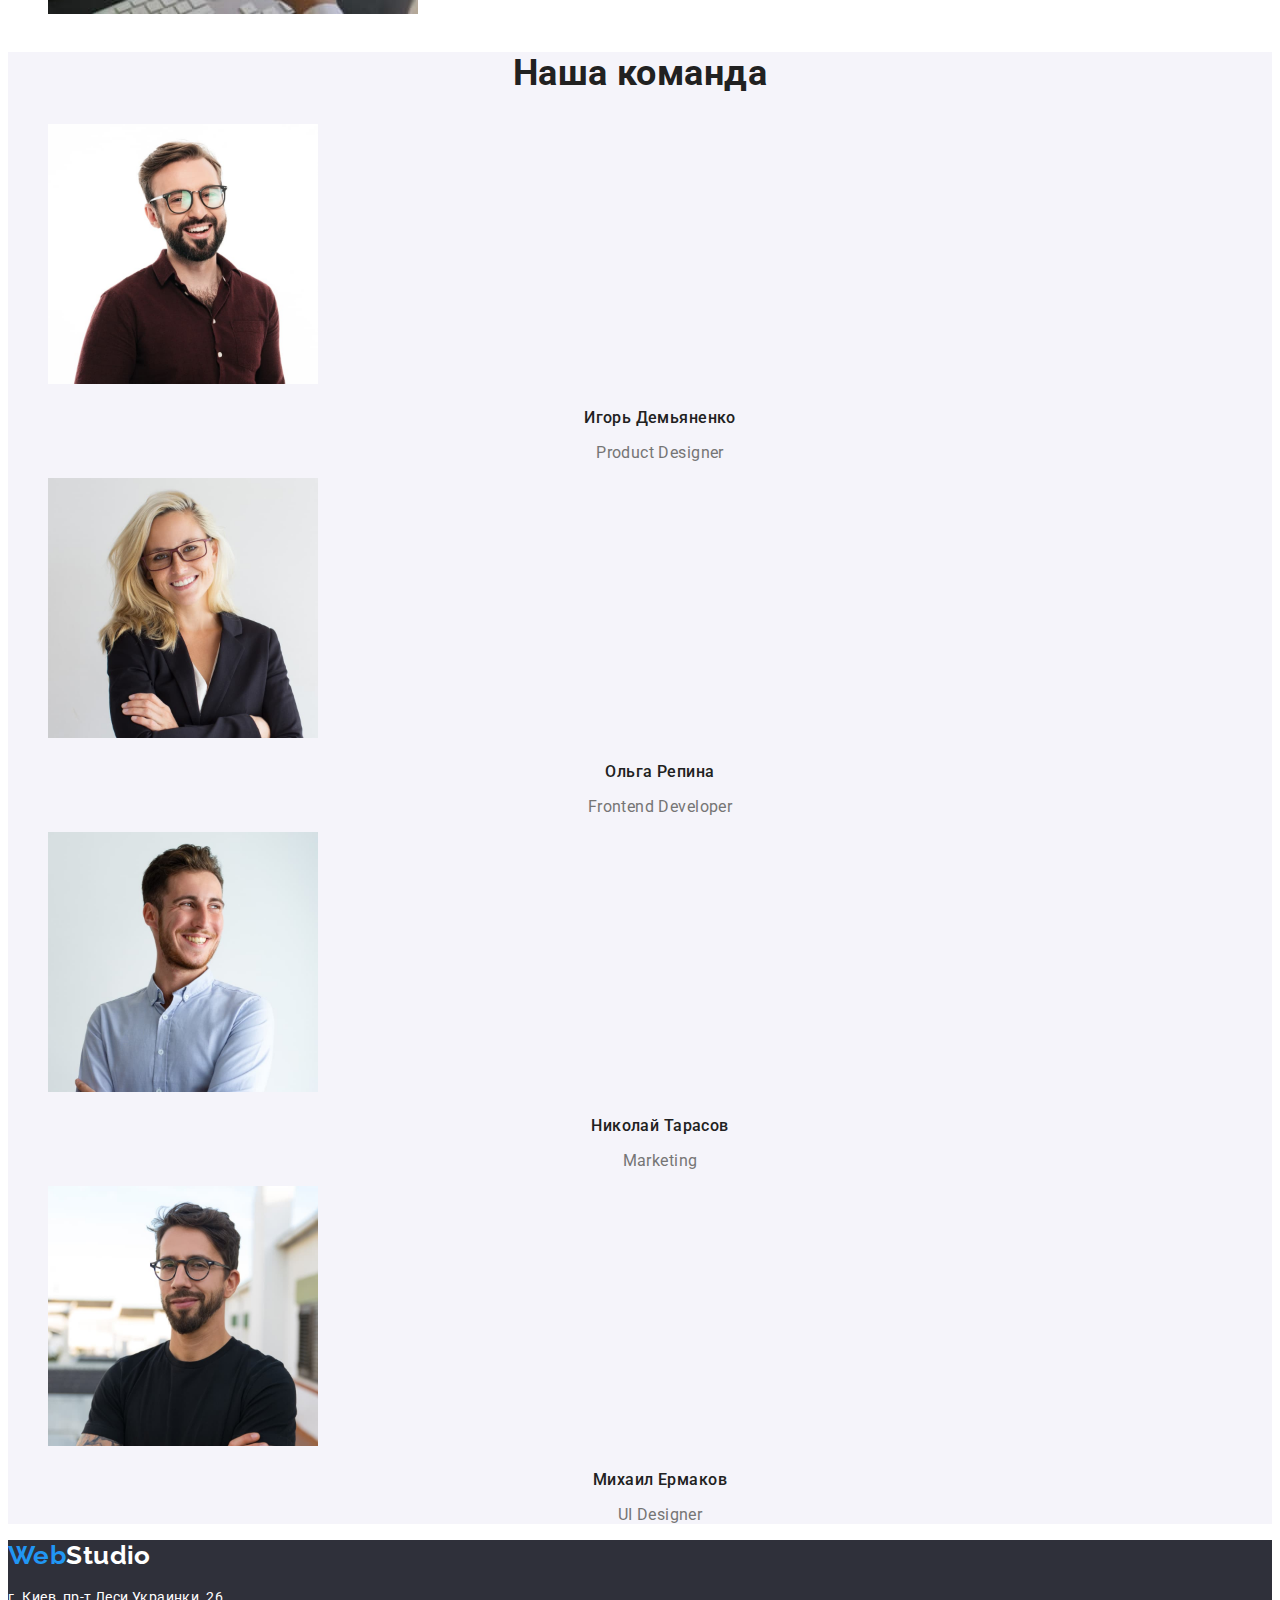
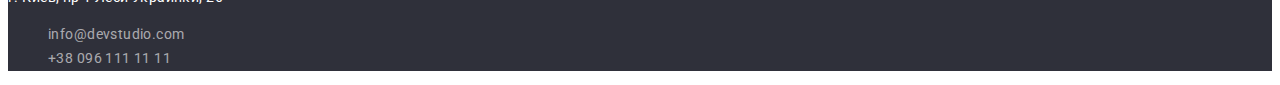
==== commit 9777b10b: "исправлены ошибки" ====
--- a/index.html
+++ b/index.html
@@ -40,7 +40,7 @@
 
 <!-- Our advantages -->
 <section class="sectiom">
-    <h2 class="section-title"><span class="hide">Наши преимущества</span></h2> <!--убрать (скрыть) в CSS -->
+    <h2 class="section-title hide">Наши преимущества</h2> <!--убрать (скрыть) в CSS -->
     <ul class="advantage-list list">
         <li>
             <h3 class="title advantage">Внимание к деталям</h3>
--- a/css/styles.css
+++ b/css/styles.css
@@ -23,24 +23,19 @@
 */
 :root {
   --primary-white-color: #ffffff;
-  --logo-colorized-symbols: #2196f3;
-  --page-bg-color: #ffffff;
-  --hero-bg-color: #2f303a;
+  --dark-bg-color: #2f303a;
   --dimm-bg-color: #f5f4fa;
-  --current-page-color: #2196f3;
-  --current-btn-color: #2196f3;
+  --current-item-color: #2196f3;
   --btn-hover-color: #188ce8;
-  --btn-bg-color: #f5f4fa;
   --primary-text-color: #757575;
   --title-text-color: #212121;
   --footer-adress-color: rgba(255, 255, 255, 0.6);
-  --btn-bg-color: #f5f4fa;
 }
 
 /*::::::::::::::Body Styles:::::::::::::::::::::::*/
 
 body {
-  background-color: var(--page-bg-color);
+  background-color: var(--primary-white-color);
   color: var(--primary-text-color);
 
   font-family: Roboto, sans-serif;
@@ -51,13 +46,15 @@
 .list {
   list-style: none;
 }
+.link {
+  text-decoration: none;
+}
 .hide {
   display: none;
 }
 .section-title {
   color: var(--title-text-color);
 
-  font-family: Roboto;
   font-weight: 700;
   font-size: 36px;
   line-height: 1.17;
@@ -80,24 +77,22 @@
   text-decoration: none;
 }
 .header-logo .colorized {
-  color: var(--logo-colorized-symbols);
+  color: var(--current-item-color);
 }
 
 /* Site nav */
 .site-nav .link {
   color: var(--title-text-color);
 
-  font-family: Roboto;
   font-weight: 500;
   font-size: 14px;
   line-height: 1.14;
   letter-spacing: 0.02em;
-  text-decoration: none;
 }
 .site-nav .link:hover,
 .site-nav .link:focus,
 .site-nav .link.current {
-  color: var(--current-page-color);
+  color: var(--current-item-color);
 }
 
 /* Contact */
@@ -105,23 +100,21 @@
 .contact .tel {
   color: var(--primary-text-color);
 
-  font-family: Roboto;
   font-weight: 500;
   font-size: 14px;
   line-height: 1.14;
   letter-spacing: 0.02em;
-  text-decoration: none;
 }
 .contact .mail:hover,
 .contact .mail:focus,
 .contact .tel:hover,
 .contact .tel:focus {
-  color: var(--current-page-color);
+  color: var(--current-item-color);
 }
 
 /*<<<<<< Page Footer >>>>>>>>*/
 .page-footer {
-  background-color: var(--hero-bg-color);
+  background-color: var(--dark-bg-color);
 }
 /* Logo */
 .footer-logo {
@@ -131,10 +124,9 @@
   font-size: 26px;
   line-height: 1.19;
   font-weight: 700;
-  text-decoration: none;
 }
 .footer-logo .colorized {
-  color: var(--logo-colorized-symbols);
+  color: var(--current-item-color);
 }
 
 /* Address */
@@ -143,11 +135,15 @@
 .tel {
   color: var(--footer-adress-color);
 
-  font-family: Roboto;
   font-style: normal;
   font-size: 14px;
   line-height: 1.71;
-  text-decoration: none;
+}
+.mail:hover,
+.tel:hover,
+.mail:focus,
+.tel:focus {
+  color: var(--primary-white-color);
 }
 .location {
   color: var(--primary-white-color);
@@ -157,10 +153,10 @@
 
 /* Hero */
 .hero {
-  color: var(--primary-white-color);
-  background-color: var(--hero-bg-color);
-
-  font-family: Roboto;
+  background-color: var(--dark-bg-color);
+  color: var(--primary-white-color);
+}
+.hero-title {
   font-weight: 900;
   font-size: 44px;
   line-height: 1.36;
@@ -170,9 +166,9 @@
 }
 .btn-hero {
   color: var(--primary-white-color);
-  background-color: var(--current-btn-color);
-
-  font-family: Roboto;
+  background-color: var(--current-item-color);
+
+  font-family: inherit;
   font-weight: 700;
   font-size: 16px;
   line-height: 1.88;
@@ -181,6 +177,7 @@
 
   margin-left: auto;
   margin-right: auto;
+  cursor: pointer;
 }
 .btn-hero:hover,
 .btn-hero:focus {
@@ -188,7 +185,6 @@
 }
 /* Our advantages */
 .title.advantage {
-  font-family: Roboto;
   font-weight: 700;
   font-size: 14px;
   line-height: 1.14;
@@ -199,14 +195,12 @@
   background-color: var(--dimm-bg-color);
 }
 .title.team {
-  font-family: Roboto;
   font-weight: 500;
   font-size: 16px;
   line-height: 1.19;
   text-align: center;
 }
 .position {
-  font-family: Roboto;
   font-size: 16px;
   line-height: 1.19;
   text-align: center;
@@ -216,11 +210,38 @@
 /* Filter buttons */
 .filt-btn {
   color: var(--title-text-color);
-  background-color: var(--btn-bg-color);
+  background-color: var(--dimm-bg-color);
+
+  font-family: inherit;
+  font-weight: 500;
+  font-size: 16px;
+  line-height: 1.63;
+  text-align: center;
+  letter-spacing: 0.03em;
+  cursor: pointer;
 }
 .filt-btn:hover,
 .filt-btn:focus,
 .filt-btn.current {
   color: var(--primary-white-color);
-  background-color: var(--current-btn-color);
-}
+  background-color: var(--current-item-color);
+}
+/* Portfolio list */
+.title.description {
+  font-weight: 700;
+  font-size: 18px;
+  line-height: 2;
+  letter-spacing: 0.06em;
+}
+.filter {
+  color: var(--primary-text-color);
+  font-size: 16px;
+  line-height: 1.88;
+}
+
+/* .description:hover,
+.filter:hover,
+.description:focus,
+.filter:focus {
+  color: var(--current-item-color);
+} */
